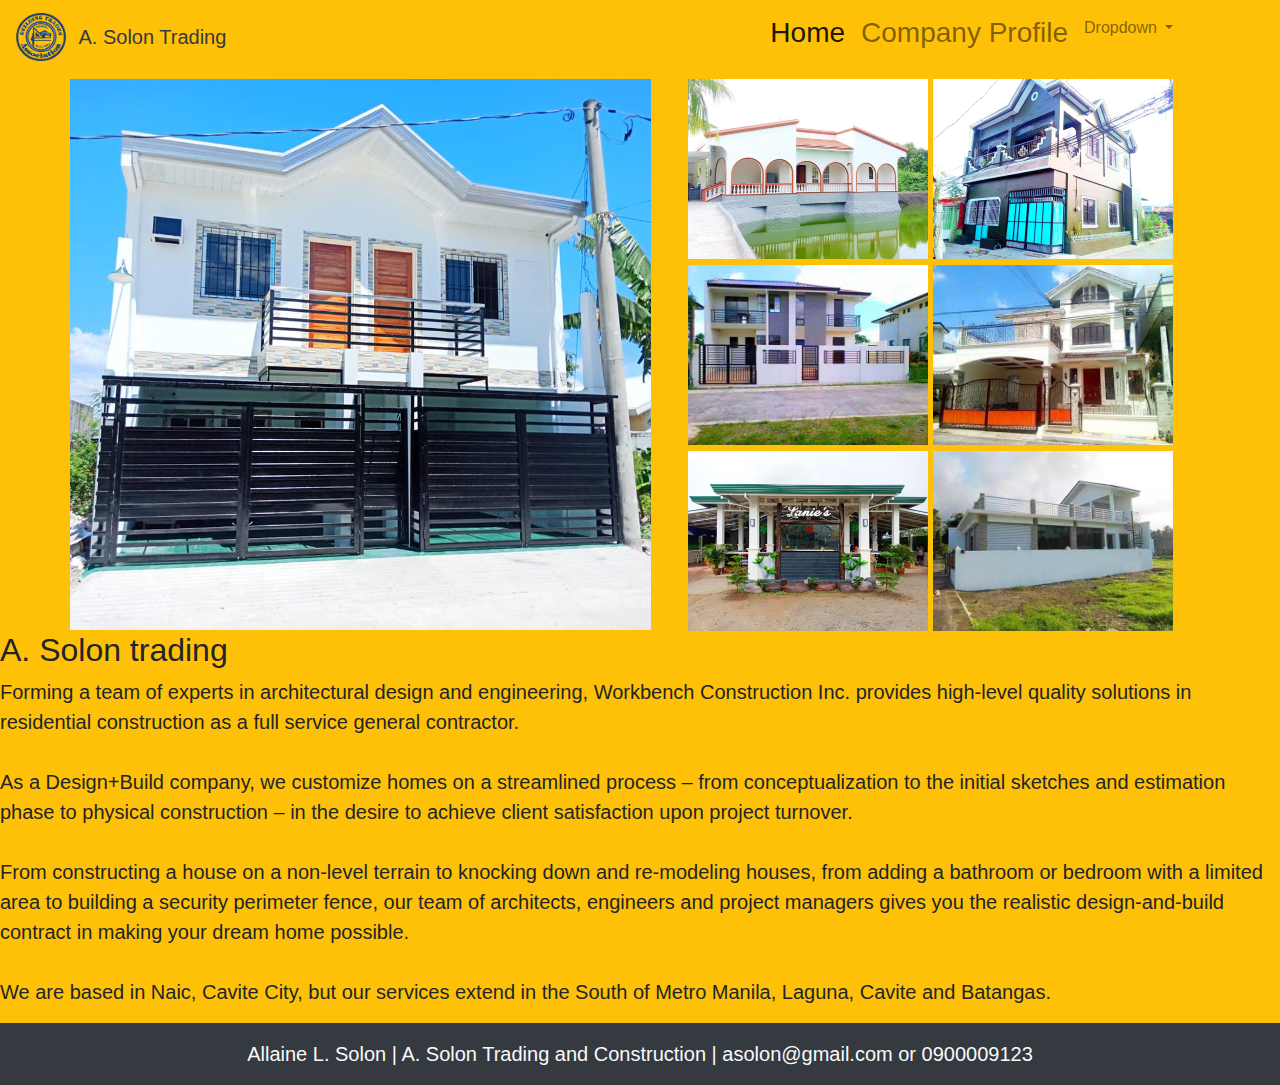
==== home.html @ 729c506a "dasd" ====
<!doctype html>
<html lang="en">
  <head>
    <!-- Required meta tags -->
    <meta charset="utf-8">
    <meta name="viewport" content="width=device-width, initial-scale=1, shrink-to-fit=no">
    <link rel="icon" href="./assets/images/sample_logo.png"  type="image/png"> 

     <link rel="stylesheet" href="./assets/index.css">
    <!-- Bootstrap CSS -->
    <link rel="stylesheet" href="https://stackpath.bootstrapcdn.com/bootstrap/4.3.1/css/bootstrap.min.css" integrity="sha384-ggOyR0iXCbMQv3Xipma34MD+dH/1fQ784/j6cY/iJTQUOhcWr7x9JvoRxT2MZw1T" crossorigin="anonymous">

    <!-- animate css -->
    <link rel="stylesheet" type="text/css" href="assets/animate.css">
    <title> A. Solon Trading</title>
  </head>
  <body class="bg-warning animated fadeIn">
    
  	<nav class="navbar navbar-expand-lg navbar-light ">
      <img  class="nav-icon img-home" src="./assets/images/sample_logo.png">
  <a class="navbar-brand text-dark" href="home.html">A. Solon Trading</a>
  <button class="navbar-toggler" type="button" data-toggle="collapse" data-target="#navbarSupportedContent" aria-controls="navbarSupportedContent" aria-expanded="false" aria-label="Toggle navigation">
    <span class="navbar-toggler-icon"></span>
  </button>

  <div class="collapse navbar-collapse offset-lg-5" id="navbarSupportedContent">
    <ul class="navbar-nav mr-auto">
      <li class="nav-item active">
        <a class="nav-link" href="home.html"><h3>Home</h3> <span class="sr-only">(current)</span></a>
      </li>
      <li class="nav-item">
        <a class="nav-link" href="company_profile.html"><h3>Company Profile</h3></a>
      </li>
      <li class="nav-item dropdown">
        <a class="nav-link dropdown-toggle" href="#" id="navbarDropdown" role="button" data-toggle="dropdown" aria-haspopup="true" aria-expanded="false">
          Dropdown
        </a>
        <div class="dropdown-menu" aria-labelledby="navbarDropdown">
          <a class="dropdown-item" href="#">Action</a>
          <a class="dropdown-item" href="#">Another action</a>
          <div class="dropdown-divider"></div>
          <a class="dropdown-item" href="#">Something else here</a>
        </div>
      </li>
      
    </ul>
   
  </div>
</nav>

<div class="container" id="" >
  <div class="row " id="row" >
      
   <div class="main text-center "  > 
      <img class="imghome" src="./assets/images/img2.jpg">
   </div> 

  <div class="main1"  >
    <div class="submain"  >
      <img  class="tile" src="./assets/images/img1.jpg">
      <img  class="tile" src="./assets/images/img3.jpg">
     
    </div>

    <div class="submain"  >
      <img  class="tile" src="./assets/images/img5.jpg">
      <img  class=" tile" src="./assets/images/img6.jpg">
     
    </div>

    <div class="submain"  >
      <img  class="tile" src="./assets/images/img11.jpg">
      <img  class="tile" src="./assets/images/img9.jpg">
      
    </div>
  </div>

  
    


    


  </div>

	<!-- <h2 class="text-light text-center">Quality and Comfort is Our Priority</h2> -->
  
</div>


<div>
	<h2 class="">A. Solon trading</h2>

	<p class="">
Forming a team of experts in architectural design and engineering, Workbench Construction Inc. provides high-level quality solutions in residential construction as a full service general contractor.
<br>
<br> 
As a Design+Build company, we customize homes on a streamlined process – from conceptualization to the initial sketches and estimation phase to physical construction – in the desire to achieve client satisfaction upon project turnover.
<br>
<br> 
From constructing a house on a non-level terrain to knocking down and re-modeling houses, from adding a bathroom or bedroom with a limited area to building a security perimeter fence, our team of architects, engineers and project managers gives you the realistic design-and-build contract in making your dream home possible.
<br>
<br> 
We are based in Naic, Cavite City, but our services extend in the South of Metro Manila, Laguna, Cavite and Batangas.</p>

</div>





    <footer class="bg-dark text-light">
  
      <p  class="text-center p-3 mb-0"> Allaine L. Solon | A. Solon Trading and Construction | asolon@gmail.com or 0900009123</p>
  
    </footer>





    <!-- Optional JavaScript -->
    <!-- jQuery first, then Popper.js, then Bootstrap JS -->
    <script src="https://code.jquery.com/jquery-3.3.1.slim.min.js" integrity="sha384-q8i/X+965DzO0rT7abK41JStQIAqVgRVzpbzo5smXKp4YfRvH+8abtTE1Pi6jizo" crossorigin="anonymous"></script>
    <script src="https://cdnjs.cloudflare.com/ajax/libs/popper.js/1.14.7/umd/popper.min.js" integrity="sha384-UO2eT0CpHqdSJQ6hJty5KVphtPhzWj9WO1clHTMGa3JDZwrnQq4sF86dIHNDz0W1" crossorigin="anonymous"></script>
    <script src="https://stackpath.bootstrapcdn.com/bootstrap/4.3.1/js/bootstrap.min.js" integrity="sha384-JjSmVgyd0p3pXB1rRibZUAYoIIy6OrQ6VrjIEaFf/nJGzIxFDsf4x0xIM+B07jRM" crossorigin="anonymous"></script>
  </body>
</html>
---- assets/index.css ----
@font-face{

	font-family: "timeless";
	src: url(../fonts/Timeless.ttf);
}

*{
	margin: 0;
	padding: 0;
	box-sizing: border-box;
	font-family: 'Montserrat', sans-serif;

}

html{
	scroll-behavior: smooth;
}




#jumbo-land{
	height: 100vh;
	/*background-image: url(../assets/images/nitro5bg.jpg);*/
	padding-top: 32%;
	/*background-color: white; */
	/*background-image: url(https://static.acer.com/up/Resource/Acer/Laptops/Nitro_5/Overview/20190401/NITRO_5_AN515-54_hero_large.jpg);*/
	background-image: url(../assets/images/img11.jpg);
	background-size: cover;
	border-radius: 0; /*removes jumbo tron's rounded corners*/
	/*border: 2px solid yellow;*/
}/*End landing*/

#border{
	border: 5px solid red;

}

#board{
	height: 100%;
}

.imghome {
	margin-top: 1%;
	width: 100%;
	/*height: 120%;*/
	display:inline-block;
}

.inblock{
	display: inline-block;
	
}

.main{
	
	height: 100%;
	width: 51%;
	display: inline-block;
	/*border: 5px solid blue;*/
	
}

.main1{
	
	/*height: 50%;*/
	width: 49%;
	display: inline-block;
	/*position: absolute;*/

}

.submain{
	text-align: center;
	/*height: 100%;*/
	width: 100%;
	/*border: 5px solid yellow;*/
}



.tile {

	margin-top: 1%;
	/*height: 1%;*/
	width: 43%;
	display:inline-block;
	
}

p{
	font-size: 20px;
}

.nav-icon {
	width: 50px;
	margin-right: 1%;
}


/*mobile styles*/
@media only screen and (max-width:400px){
	#row{
		margin: 0 auto;
		width: 100%;
		display: block;
	}

	.main{
	
	height: 100%;
	width: 100%;
	
	/*border: 5px solid blue;*/
	
	}

	.main1{
	
	/*height: 50%;*/
	width: 100%;
	display: inline-block;
	/*position: absolute;*/

	}



}

/*tablet styles*/
@media only screen and (min-width: 401px) and (max-width: 960px){
	#row{
		margin: 0 auto;
		width: 100%;
		display: block;
		border: 2px solid green;
	}

	.main{
	
	height: 100%;
	width: 100%;
	
	/*border: 5px solid blue;*/
	
	}

	.main1{
	
	width: 100%;
	display: inline-block;
	/*position: absolute;*/

	}

}

/*desktop view*/

@media only screen and (min-width: 961px){
	
	


}
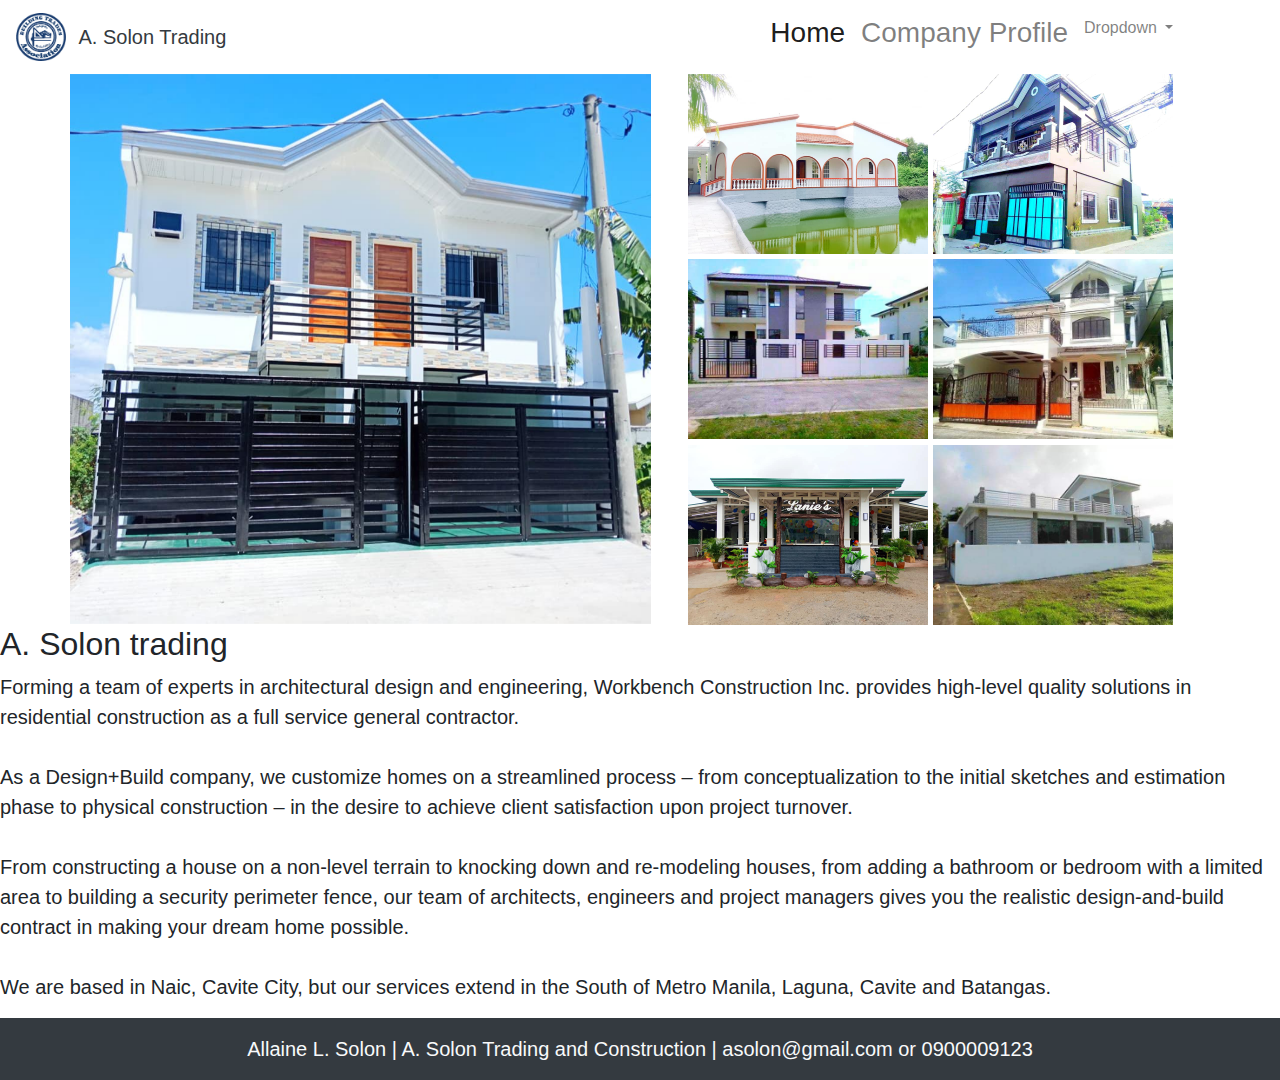
==== commit 85380723: "carousel with hoverable" ====
--- a/home.html
+++ b/home.html
@@ -14,7 +14,7 @@
     <link rel="stylesheet" type="text/css" href="assets/animate.css">
     <title> A. Solon Trading</title>
   </head>
-  <body class="bg-warning animated fadeIn">
+  <body class="bg-gradient-light animated fadeIn">
     
   	<nav class="navbar navbar-expand-lg navbar-light ">
       <img  class="nav-icon img-home" src="./assets/images/sample_logo.png">
@@ -51,26 +51,66 @@
 <div class="container" id="" >
   <div class="row " id="row" >
       
-   <div class="main text-center "  > 
-      <img class="imghome" src="./assets/images/img2.jpg">
+   <div class="main text-center " id="main" > 
+     <!--  <div data-toggle="modal" data-target="#modal-1"> 
+        <img  class="imghome" src="./assets/images/img2.jpg">
+        
+      </div> -->
+      <div id="carouselExampleInterval " class="carousel slide  carousel-fade" data-ride="carousel">
+  <div class="carousel-inner">
+    <div class="carousel-item active" data-interval="2500">
+      <img src="./assets/images/img2.jpg" class="d-block w-100" alt="...">
+      <div class="middle">
+        <div class="text">Naic, Cavite</div>
+      </div>
+    </div>
+    <div class="carousel-item" data-interval="2500">
+      <img src="./assets/images/img12.jpg" class="d-block w-100" alt="...">
+      <div class="middle">
+        <div class="text">Naic, Cavite</div>
+      </div>
+    </div>
+    <div class="carousel-item" data-interval="2500">
+      <img src="./assets/images/img14.jpg" class="d-block w-100" alt="...">
+      <div class="middle">
+        <div class="text">Naic, Cavite</div>
+      </div>
+    </div>
+    <div class="carousel-item" data-interval="2500">
+      <img src="./assets/images/img10.jpg" class="d-block w-100" alt="...">
+      <div class="middle">
+        <div class="text">Naic, Cavite</div>
+      </div>
+    </div>
+  </div>
+  
+</div>
+
+
    </div> 
 
   <div class="main1"  >
+    <div class=" submain"  >
+     
+        
+      <img data-toggle="modal" data-target="#modal-2" class="toptile" src="./assets/images/img1.jpg">
+
+     
+    
+     
+      <img data-toggle="modal" data-target="#modal-3" class="toptile" src="./assets/images/img3.jpg">
+     
+    </div>
+
     <div class="submain"  >
-      <img  class="tile" src="./assets/images/img1.jpg">
-      <img  class="tile" src="./assets/images/img3.jpg">
+      <img data-toggle="modal" data-target="#modal-4" class="tile" src="./assets/images/img5.jpg">
+      <img data-toggle="modal" data-target="#modal-5" class=" tile" src="./assets/images/img6.jpg">
      
     </div>
 
     <div class="submain"  >
-      <img  class="tile" src="./assets/images/img5.jpg">
-      <img  class=" tile" src="./assets/images/img6.jpg">
-     
-    </div>
-
-    <div class="submain"  >
-      <img  class="tile" src="./assets/images/img11.jpg">
-      <img  class="tile" src="./assets/images/img9.jpg">
+      <img data-toggle="modal" data-target="#modal-6" class="tile" src="./assets/images/img11.jpg">
+      <img data-toggle="modal" data-target="#modal-7" class="tile" src="./assets/images/img9.jpg">
       
     </div>
   </div>
@@ -106,8 +146,145 @@
 
 </div>
 
-
-
+<div id="modal-1" class="modal fade ">
+    <div class="modal-dialog modal-lg" role="document">
+      <div class="modal-content">
+        <div class="modal-header">
+          <h5></h5>
+          <button class="close" data-dismiss="modal">
+            <span>&times; </span>
+          </button>
+        </div>
+        <div class="modal-body">
+          <img src="./assets/images/img2.jpg" class=" card-img-top img-fluid">
+
+        </div>
+        <div class="modal-footer">
+          <button class="btn btn-danger" data-dismiss="modal">close</button>
+        </div>
+      </div>
+    </div>
+  </div> <!-- end of modal 1 -->
+
+  <div id="modal-2" class="modal fade ">
+    <div class="modal-dialog modal-lg" role="document">
+      <div class="modal-content">
+        <div class="modal-header">
+          <h5></h5>
+          <button class="close" data-dismiss="modal">
+            <span>&times; </span>
+          </button>
+        </div>
+        <div class="modal-body">
+          <img src="./assets/images/img1.jpg" class=" card-img-top img-fluid">
+
+        </div>
+        <div class="modal-footer">
+          <button class="btn btn-danger" data-dismiss="modal">close</button>
+        </div>
+      </div>
+    </div>
+  </div> <!-- end of modal 2 -->
+
+  <div id="modal-3" class="modal fade ">
+    <div class="modal-dialog modal-lg" role="document">
+      <div class="modal-content">
+        <div class="modal-header">
+          <h5></h5>
+          <button class="close" data-dismiss="modal">
+            <span>&times; </span>
+          </button>
+        </div>
+        <div class="modal-body">
+          <img src="./assets/images/img3.jpg" class=" card-img-top img-fluid">
+
+        </div>
+        <div class="modal-footer">
+          <button class="btn btn-danger" data-dismiss="modal">close</button>
+        </div>
+      </div>
+    </div>
+  </div> <!-- end of modal 3 -->
+
+  <div id="modal-4" class="modal fade ">
+    <div class="modal-dialog modal-lg" role="document">
+      <div class="modal-content">
+        <div class="modal-header">
+          <h5></h5>
+          <button class="close" data-dismiss="modal">
+            <span>&times; </span>
+          </button>
+        </div>
+        <div class="modal-body">
+          <img src="./assets/images/img5.jpg" class=" card-img-top img-fluid">
+
+        </div>
+        <div class="modal-footer">
+          <button class="btn btn-danger" data-dismiss="modal">close</button>
+        </div>
+      </div>
+    </div>
+  </div> <!-- end of modal 4 -->
+
+  <div id="modal-5" class="modal fade ">
+    <div class="modal-dialog modal-lg" role="document">
+      <div class="modal-content">
+        <div class="modal-header">
+          <h5></h5>
+          <button class="close" data-dismiss="modal">
+            <span>&times; </span>
+          </button>
+        </div>
+        <div class="modal-body">
+          <img src="./assets/images/img6.jpg" class=" card-img-top img-fluid">
+
+        </div>
+        <div class="modal-footer">
+          <button class="btn btn-danger" data-dismiss="modal">close</button>
+        </div>
+      </div>
+    </div>
+  </div> <!-- end of modal 5 -->
+
+  <div id="modal-6" class="modal fade ">
+    <div class="modal-dialog modal-lg" role="document">
+      <div class="modal-content">
+        <div class="modal-header">
+          <h5></h5>
+          <button class="close" data-dismiss="modal">
+            <span>&times; </span>
+          </button>
+        </div>
+        <div class="modal-body">
+          <img src="./assets/images/img11.jpg" class=" card-img-top img-fluid">
+
+        </div>
+        <div class="modal-footer">
+          <button class="btn btn-danger" data-dismiss="modal">close</button>
+        </div>
+      </div>
+    </div>
+  </div> <!-- end of modal 6 -->
+
+  <div id="modal-7" class="modal fade ">
+    <div class="modal-dialog modal-lg" role="document">
+      <div class="modal-content">
+        <div class="modal-header">
+          <h5></h5>
+          <button class="close" data-dismiss="modal">
+            <span>&times; </span>
+          </button>
+        </div>
+        <div class="modal-body">
+          <img src="./assets/images/img9.jpg" class=" card-img-top img-fluid">
+
+        </div>
+        <div class="modal-footer">
+          <button class="btn btn-danger" data-dismiss="modal">close</button>
+        </div>
+      </div>
+    </div>
+  </div> <!-- end of modal 3 -->
 
 
     <footer class="bg-dark text-light">
--- a/assets/index.css
+++ b/assets/index.css
@@ -61,6 +61,34 @@
 	
 }
 
+#main:hover .imghome{
+
+	  opacity: 0.6;
+	  background-color: white;
+	  transition: .5s ease;
+	
+}
+
+.submain img:hover{
+	opacity: 0.6;
+	transition: .5s ease;
+}
+
+.middle {
+  transition: .5s ease;
+  opacity: 0;
+   position: absolute;
+   bottom: 1%;
+   left: 5%;
+
+  text-align: center;
+}
+
+#main:hover .middle {
+   
+  opacity: 1;
+}
+
 .main1{
 	
 	/*height: 50%;*/
@@ -72,6 +100,7 @@
 
 .submain{
 	text-align: center;
+	display: inline-block;
 	/*height: 100%;*/
 	width: 100%;
 	/*border: 5px solid yellow;*/
@@ -82,6 +111,15 @@
 .tile {
 
 	margin-top: 1%;
+	/*height: 1%;*/
+	width: 43%;
+	display:inline-block;
+	
+}
+
+.toptile {
+
+	/*margin-top: 1%;*/
 	/*height: 1%;*/
 	width: 43%;
 	display:inline-block;
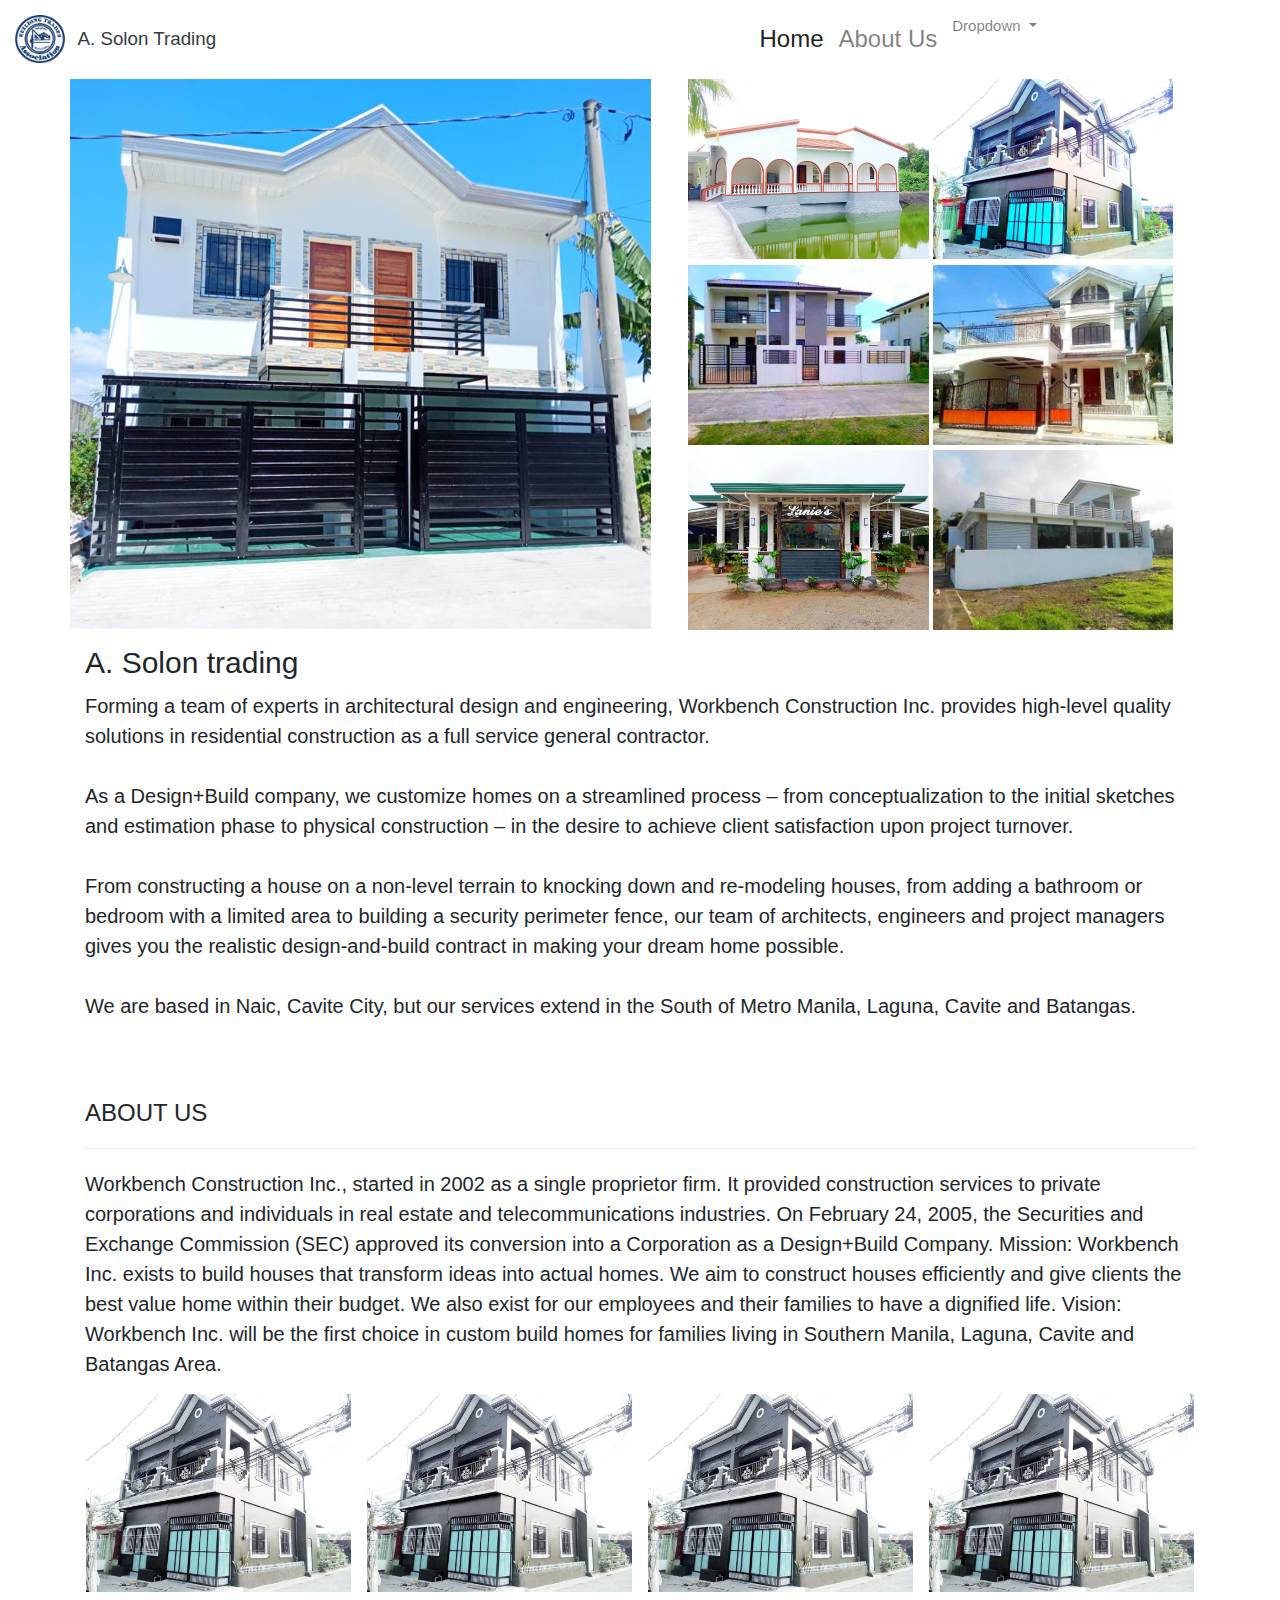
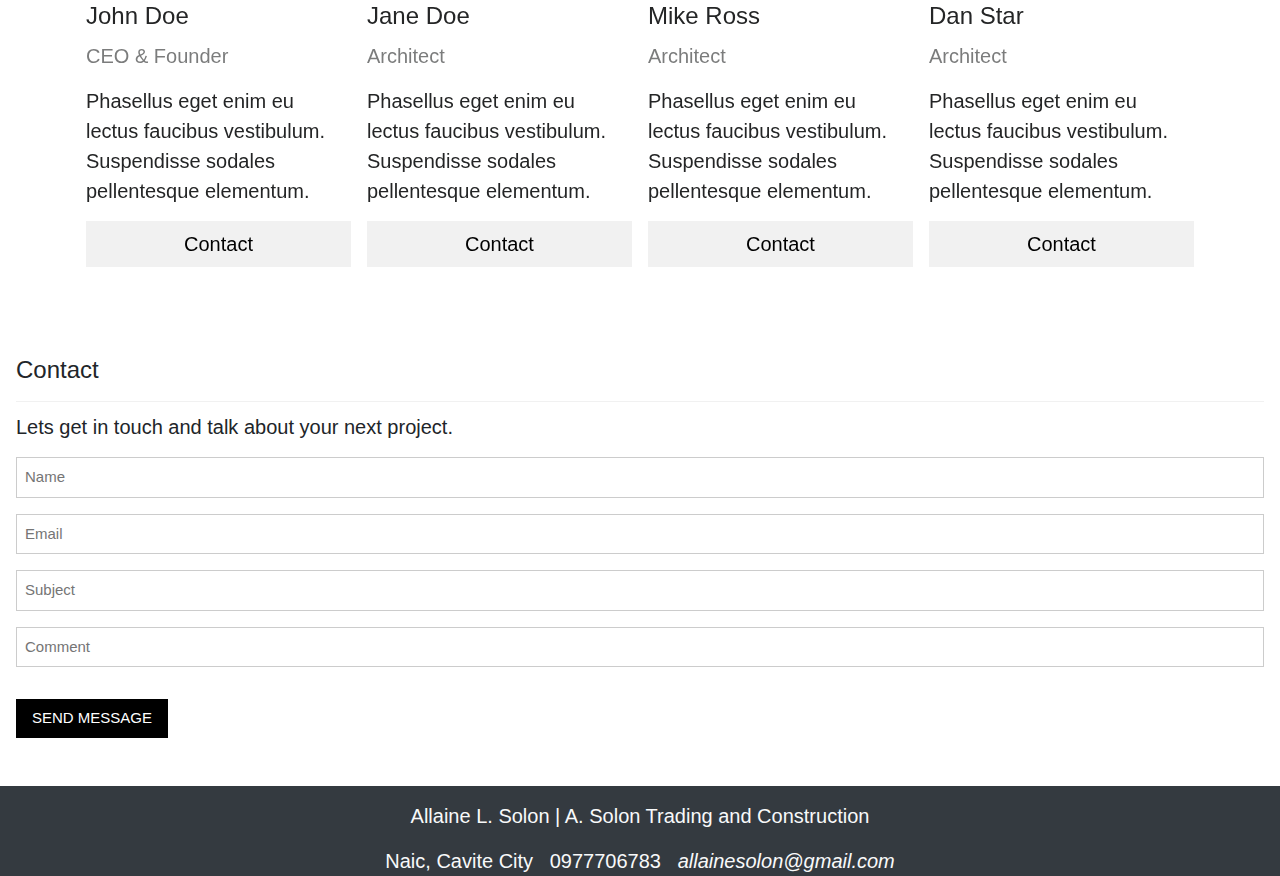
==== commit 5aa9bfb1: "good" ====
--- a/home.html
+++ b/home.html
@@ -12,8 +12,16 @@
 
     <!-- animate css -->
     <link rel="stylesheet" type="text/css" href="assets/animate.css">
+    
+    <!-- font awesome icons -->
+     <link rel="stylesheet" href="https://use.fontawesome.com/releases/v5.5.0/css/all.css" integrity="sha384-B4dIYHKNBt8Bc12p+WXckhzcICo0wtJAoU8YZTY5qE0Id1GSseTk6S+L3BlXeVIU" crossorigin="anonymous">
+
+     <link rel="stylesheet" href="https://www.w3schools.com/w3css/4/w3.css">
     <title> A. Solon Trading</title>
+      
   </head>
+ 
+
   <body class="bg-gradient-light animated fadeIn">
     
   	<nav class="navbar navbar-expand-lg navbar-light ">
@@ -29,7 +37,7 @@
         <a class="nav-link" href="home.html"><h3>Home</h3> <span class="sr-only">(current)</span></a>
       </li>
       <li class="nav-item">
-        <a class="nav-link" href="company_profile.html"><h3>Company Profile</h3></a>
+        <a class="nav-link" href="aboutus.html"><h3>About Us</h3></a>
       </li>
       <li class="nav-item dropdown">
         <a class="nav-link dropdown-toggle" href="#" id="navbarDropdown" role="button" data-toggle="dropdown" aria-haspopup="true" aria-expanded="false">
@@ -59,27 +67,27 @@
       <div id="carouselExampleInterval " class="carousel slide  carousel-fade" data-ride="carousel">
   <div class="carousel-inner">
     <div class="carousel-item active" data-interval="2500">
-      <img src="./assets/images/img2.jpg" class="d-block w-100" alt="...">
+      <img  src="./assets/images/img2.jpg" class="d-block w-100" alt="...">
       <div class="middle">
-        <div class="text">Naic, Cavite</div>
+        <div class="text">Naic, Cavite City</div>
       </div>
     </div>
     <div class="carousel-item" data-interval="2500">
       <img src="./assets/images/img12.jpg" class="d-block w-100" alt="...">
       <div class="middle">
-        <div class="text">Naic, Cavite</div>
+        <div class="text">Naic, Cavite City</div>
       </div>
     </div>
     <div class="carousel-item" data-interval="2500">
       <img src="./assets/images/img14.jpg" class="d-block w-100" alt="...">
       <div class="middle">
-        <div class="text">Naic, Cavite</div>
+        <div class="text">Naic, Cavite City</div>
       </div>
     </div>
     <div class="carousel-item" data-interval="2500">
       <img src="./assets/images/img10.jpg" class="d-block w-100" alt="...">
       <div class="middle">
-        <div class="text">Naic, Cavite</div>
+        <div class="text">Naic, Cavite City</div>
       </div>
     </div>
   </div>
@@ -125,172 +133,265 @@
   </div>
 
 	<!-- <h2 class="text-light text-center">Quality and Comfort is Our Priority</h2> -->
+    <div class="mt-3 mb-4">
+    	<h2 class="">A. Solon trading</h2>
+
+    	<p class="">
+    Forming a team of experts in architectural design and engineering, Workbench Construction Inc. provides high-level quality solutions in residential construction as a full service general contractor.
+    <br>
+    <br> 
+    As a Design+Build company, we customize homes on a streamlined process – from conceptualization to the initial sketches and estimation phase to physical construction – in the desire to achieve client satisfaction upon project turnover.
+    <br>
+    <br> 
+    From constructing a house on a non-level terrain to knocking down and re-modeling houses, from adding a bathroom or bedroom with a limited area to building a security perimeter fence, our team of architects, engineers and project managers gives you the realistic design-and-build contract in making your dream home possible.
+    <br>
+    <br> 
+    We are based in Naic, Cavite City, but our services extend in the South of Metro Manila, Laguna, Cavite and Batangas.</p>
+
+    </div>
+
+
+</div>
+
+   
+
+
+<div id="modal-1" class="modal fade ">
+    <div class="modal-dialog modal-lg" role="document">
+      <div class="modal-content">
+        <div class="modal-header">
+          <h5></h5>
+          <button class="close" data-dismiss="modal">
+            <span>&times; </span>
+          </button>
+        </div>
+        <div class="modal-body">
+          <img src="./assets/images/img2.jpg" class=" card-img-top img-fluid">
+
+        </div>
+        <div class="modal-footer">
+          <button class="btn btn-danger" data-dismiss="modal">close</button>
+        </div>
+      </div>
+    </div>
+  </div> <!-- end of modal 1 -->
+
+  <div id="modal-2" class="modal fade ">
+    <div class="modal-dialog modal-lg" role="document">
+      <div class="modal-content">
+        <div class="modal-header">
+          <h5></h5>
+          <button class="close" data-dismiss="modal">
+            <span>&times; </span>
+          </button>
+        </div>
+        <div class="modal-body">
+          <img src="./assets/images/img1.jpg" class=" card-img-top img-fluid">
+
+        </div>
+        <div class="modal-footer">
+          <button class="btn btn-danger" data-dismiss="modal">close</button>
+        </div>
+      </div>
+    </div>
+  </div> <!-- end of modal 2 -->
+
+  <div id="modal-3" class="modal fade ">
+    <div class="modal-dialog modal-lg" role="document">
+      <div class="modal-content">
+        <div class="modal-header">
+          <h5></h5>
+          <button class="close" data-dismiss="modal">
+            <span>&times; </span>
+          </button>
+        </div>
+        <div class="modal-body">
+          <img src="./assets/images/img3.jpg" class=" card-img-top img-fluid">
+
+        </div>
+        <div class="modal-footer">
+          <button class="btn btn-danger" data-dismiss="modal">close</button>
+        </div>
+      </div>
+    </div>
+  </div> <!-- end of modal 3 -->
+
+  <div id="modal-4" class="modal fade ">
+    <div class="modal-dialog modal-lg" role="document">
+      <div class="modal-content">
+        <div class="modal-header">
+          <h5></h5>
+          <button class="close" data-dismiss="modal">
+            <span>&times; </span>
+          </button>
+        </div>
+        <div class="modal-body">
+          <img src="./assets/images/img5.jpg" class=" card-img-top img-fluid">
+
+        </div>
+        <div class="modal-footer">
+          <button class="btn btn-danger" data-dismiss="modal">close</button>
+        </div>
+      </div>
+    </div>
+  </div> <!-- end of modal 4 -->
+
+  <div id="modal-5" class="modal fade ">
+    <div class="modal-dialog modal-lg" role="document">
+      <div class="modal-content">
+        <div class="modal-header">
+          <h5></h5>
+          <button class="close" data-dismiss="modal">
+            <span>&times; </span>
+          </button>
+        </div>
+        <div class="modal-body">
+          <img src="./assets/images/img6.jpg" class=" card-img-top img-fluid">
+
+        </div>
+        <div class="modal-footer">
+          <button class="btn btn-danger" data-dismiss="modal">close</button>
+        </div>
+      </div>
+    </div>
+  </div> <!-- end of modal 5 -->
+
+  <div id="modal-6" class="modal fade ">
+    <div class="modal-dialog modal-lg" role="document">
+      <div class="modal-content">
+        <div class="modal-header">
+          <h5></h5>
+          <button class="close" data-dismiss="modal">
+            <span>&times; </span>
+          </button>
+        </div>
+        <div class="modal-body">
+          <img src="./assets/images/img11.jpg" class=" card-img-top img-fluid">
+
+        </div>
+        <div class="modal-footer">
+          <button class="btn btn-danger" data-dismiss="modal">close</button>
+        </div>
+      </div>
+    </div>
+  </div> <!-- end of modal 6 -->
+
+  <div id="modal-7" class="modal fade ">
+    <div class="modal-dialog modal-lg" role="document">
+      <div class="modal-content">
+        <div class="modal-header">
+          <h5></h5>
+          <button class="close" data-dismiss="modal">
+            <span>&times; </span>
+          </button>
+        </div>
+        <div class="modal-body">
+          <img src="./assets/images/img9.jpg" class=" card-img-top img-fluid">
+
+        </div>
+        <div class="modal-footer">
+          <button class="btn btn-danger" data-dismiss="modal">close</button>
+        </div>
+      </div>
+    </div>
+  </div> <!-- end of modal 3 -->
+
+  <div class="container" >
+    <br>
+    <br>
+            <h3> ABOUT US </h3>
+             <hr>
+    <div class="row " >
+      <!-- <div class="col " id="aboutpicdiv" >
+          <img id="aboutpic" src="./assets/images/img3.jpg">       
+
+      </div> -->
+
+      <div class="col ">
+                
+            <p>
   
-</div>
-
-
-<div>
-	<h2 class="">A. Solon trading</h2>
-
-	<p class="">
-Forming a team of experts in architectural design and engineering, Workbench Construction Inc. provides high-level quality solutions in residential construction as a full service general contractor.
-<br>
-<br> 
-As a Design+Build company, we customize homes on a streamlined process – from conceptualization to the initial sketches and estimation phase to physical construction – in the desire to achieve client satisfaction upon project turnover.
-<br>
-<br> 
-From constructing a house on a non-level terrain to knocking down and re-modeling houses, from adding a bathroom or bedroom with a limited area to building a security perimeter fence, our team of architects, engineers and project managers gives you the realistic design-and-build contract in making your dream home possible.
-<br>
-<br> 
-We are based in Naic, Cavite City, but our services extend in the South of Metro Manila, Laguna, Cavite and Batangas.</p>
-
-</div>
-
-<div id="modal-1" class="modal fade ">
-    <div class="modal-dialog modal-lg" role="document">
-      <div class="modal-content">
-        <div class="modal-header">
-          <h5></h5>
-          <button class="close" data-dismiss="modal">
-            <span>&times; </span>
-          </button>
-        </div>
-        <div class="modal-body">
-          <img src="./assets/images/img2.jpg" class=" card-img-top img-fluid">
-
-        </div>
-        <div class="modal-footer">
-          <button class="btn btn-danger" data-dismiss="modal">close</button>
-        </div>
-      </div>
-    </div>
-  </div> <!-- end of modal 1 -->
-
-  <div id="modal-2" class="modal fade ">
-    <div class="modal-dialog modal-lg" role="document">
-      <div class="modal-content">
-        <div class="modal-header">
-          <h5></h5>
-          <button class="close" data-dismiss="modal">
-            <span>&times; </span>
-          </button>
-        </div>
-        <div class="modal-body">
-          <img src="./assets/images/img1.jpg" class=" card-img-top img-fluid">
-
-        </div>
-        <div class="modal-footer">
-          <button class="btn btn-danger" data-dismiss="modal">close</button>
-        </div>
-      </div>
-    </div>
-  </div> <!-- end of modal 2 -->
-
-  <div id="modal-3" class="modal fade ">
-    <div class="modal-dialog modal-lg" role="document">
-      <div class="modal-content">
-        <div class="modal-header">
-          <h5></h5>
-          <button class="close" data-dismiss="modal">
-            <span>&times; </span>
-          </button>
-        </div>
-        <div class="modal-body">
-          <img src="./assets/images/img3.jpg" class=" card-img-top img-fluid">
-
-        </div>
-        <div class="modal-footer">
-          <button class="btn btn-danger" data-dismiss="modal">close</button>
-        </div>
-      </div>
-    </div>
-  </div> <!-- end of modal 3 -->
-
-  <div id="modal-4" class="modal fade ">
-    <div class="modal-dialog modal-lg" role="document">
-      <div class="modal-content">
-        <div class="modal-header">
-          <h5></h5>
-          <button class="close" data-dismiss="modal">
-            <span>&times; </span>
-          </button>
-        </div>
-        <div class="modal-body">
-          <img src="./assets/images/img5.jpg" class=" card-img-top img-fluid">
-
-        </div>
-        <div class="modal-footer">
-          <button class="btn btn-danger" data-dismiss="modal">close</button>
-        </div>
-      </div>
-    </div>
-  </div> <!-- end of modal 4 -->
-
-  <div id="modal-5" class="modal fade ">
-    <div class="modal-dialog modal-lg" role="document">
-      <div class="modal-content">
-        <div class="modal-header">
-          <h5></h5>
-          <button class="close" data-dismiss="modal">
-            <span>&times; </span>
-          </button>
-        </div>
-        <div class="modal-body">
-          <img src="./assets/images/img6.jpg" class=" card-img-top img-fluid">
-
-        </div>
-        <div class="modal-footer">
-          <button class="btn btn-danger" data-dismiss="modal">close</button>
-        </div>
-      </div>
-    </div>
-  </div> <!-- end of modal 5 -->
-
-  <div id="modal-6" class="modal fade ">
-    <div class="modal-dialog modal-lg" role="document">
-      <div class="modal-content">
-        <div class="modal-header">
-          <h5></h5>
-          <button class="close" data-dismiss="modal">
-            <span>&times; </span>
-          </button>
-        </div>
-        <div class="modal-body">
-          <img src="./assets/images/img11.jpg" class=" card-img-top img-fluid">
-
-        </div>
-        <div class="modal-footer">
-          <button class="btn btn-danger" data-dismiss="modal">close</button>
-        </div>
-      </div>
-    </div>
-  </div> <!-- end of modal 6 -->
-
-  <div id="modal-7" class="modal fade ">
-    <div class="modal-dialog modal-lg" role="document">
-      <div class="modal-content">
-        <div class="modal-header">
-          <h5></h5>
-          <button class="close" data-dismiss="modal">
-            <span>&times; </span>
-          </button>
-        </div>
-        <div class="modal-body">
-          <img src="./assets/images/img9.jpg" class=" card-img-top img-fluid">
-
-        </div>
-        <div class="modal-footer">
-          <button class="btn btn-danger" data-dismiss="modal">close</button>
-        </div>
-      </div>
-    </div>
-  </div> <!-- end of modal 3 -->
+            Workbench Construction Inc., started in 2002 as a single proprietor firm. It provided construction services to private corporations and individuals in real estate and telecommunications industries. On February 24, 2005, the Securities and Exchange Commission (SEC) approved its conversion into a Corporation as a Design+Build Company.
+            Mission:
+
+            Workbench Inc. exists to build houses that transform ideas into actual homes. We aim to construct houses efficiently and give clients the best value home within their budget.  We also exist for our employees and their families to have a dignified life.
+            Vision:
+            Workbench Inc. will be the first choice in custom build homes for families living in Southern Manila, Laguna, Cavite and Batangas Area.
+            </p>
+
+      </div>
+
+      <div class="w3-row-padding w3-grayscale">
+    <div class="w3-col l3 m6 w3-margin-bottom">
+      <img src="./assets/images/img3.jpg" alt="John" style="width:100%">
+      <h3>John Doe</h3>
+      <p class="w3-opacity">CEO & Founder</p>
+      <p>Phasellus eget enim eu lectus faucibus vestibulum. Suspendisse sodales pellentesque elementum.</p>
+      <p><button class="w3-button w3-light-grey w3-block">Contact</button></p>
+    </div>
+    <div class="w3-col l3 m6 w3-margin-bottom">
+      <img src="./assets/images/img3.jpg" alt="Jane" style="width:100%">
+      <h3>Jane Doe</h3>
+      <p class="w3-opacity">Architect</p>
+      <p>Phasellus eget enim eu lectus faucibus vestibulum. Suspendisse sodales pellentesque elementum.</p>
+      <p><button class="w3-button w3-light-grey w3-block">Contact</button></p>
+    </div>
+    <div class="w3-col l3 m6 w3-margin-bottom">
+      <img src="./assets/images/img3.jpg" alt="Mike" style="width:100%">
+      <h3>Mike Ross</h3>
+      <p class="w3-opacity">Architect</p>
+      <p>Phasellus eget enim eu lectus faucibus vestibulum. Suspendisse sodales pellentesque elementum.</p>
+      <p><button class="w3-button w3-light-grey w3-block">Contact</button></p>
+    </div>
+    <div class="w3-col l3 m6 w3-margin-bottom">
+      <img src="./assets/images/img3.jpg" alt="Dan" style="width:100%">
+      <h3>Dan Star</h3>
+      <p class="w3-opacity">Architect</p>
+      <p>Phasellus eget enim eu lectus faucibus vestibulum. Suspendisse sodales pellentesque elementum.</p>
+      <p><button class="w3-button w3-light-grey w3-block">Contact</button></p>
+    </div>
+  </div>
+
+
+
+    </div>
+
+
+  </div>
+
+   <!-- Contact Section -->
+  <div class="w3-container w3-padding-32" id="contact">
+    <h3 class="w3-border-bottom w3-border-light-grey w3-padding-16">Contact</h3>
+    <p>Lets get in touch and talk about your next project.</p>
+    <form action="/action_page.php" target="_blank">
+      <input class="w3-input w3-border" type="text" placeholder="Name" required name="Name">
+      <input class="w3-input w3-section w3-border" type="text" placeholder="Email" required name="Email">
+      <input class="w3-input w3-section w3-border" type="text" placeholder="Subject" required name="Subject">
+      <input class="w3-input w3-section w3-border" type="text" placeholder="Comment" required name="Comment">
+      <button class="w3-button w3-black w3-section" type="submit">
+        <i class="fa fa-paper-plane"></i> SEND MESSAGE
+      </button>
+    </form>
+  </div>
+
 
 
     <footer class="bg-dark text-light">
   
-      <p  class="text-center p-3 mb-0"> Allaine L. Solon | A. Solon Trading and Construction | asolon@gmail.com or 0900009123</p>
-  
+      <p  class="text-center p-3 mb-0">
+      Allaine L. Solon | A. Solon Trading and Construction  </p>
+
+      <p  class="text-center p-0 mb-0">
+      <i class="fas fa-map-marked-alt"></i>
+       Naic, Cavite City  &nbsp
+
+       <i class="fas fa-mobile-alt"></i>
+        0977706783 &nbsp
+
+        <i class="far fa-envelope"> allainesolon@gmail.com</i>
+
+      </p>
+
     </footer>
 
 
--- a/assets/index.css
+++ b/assets/index.css
@@ -126,6 +126,17 @@
 	
 }
 
+#aboutpicdiv{
+	width: 50%;
+}
+
+#aboutpic{
+	margin-top: 2%;
+	width: 100%;
+}
+
+
+
 p{
 	font-size: 20px;
 }
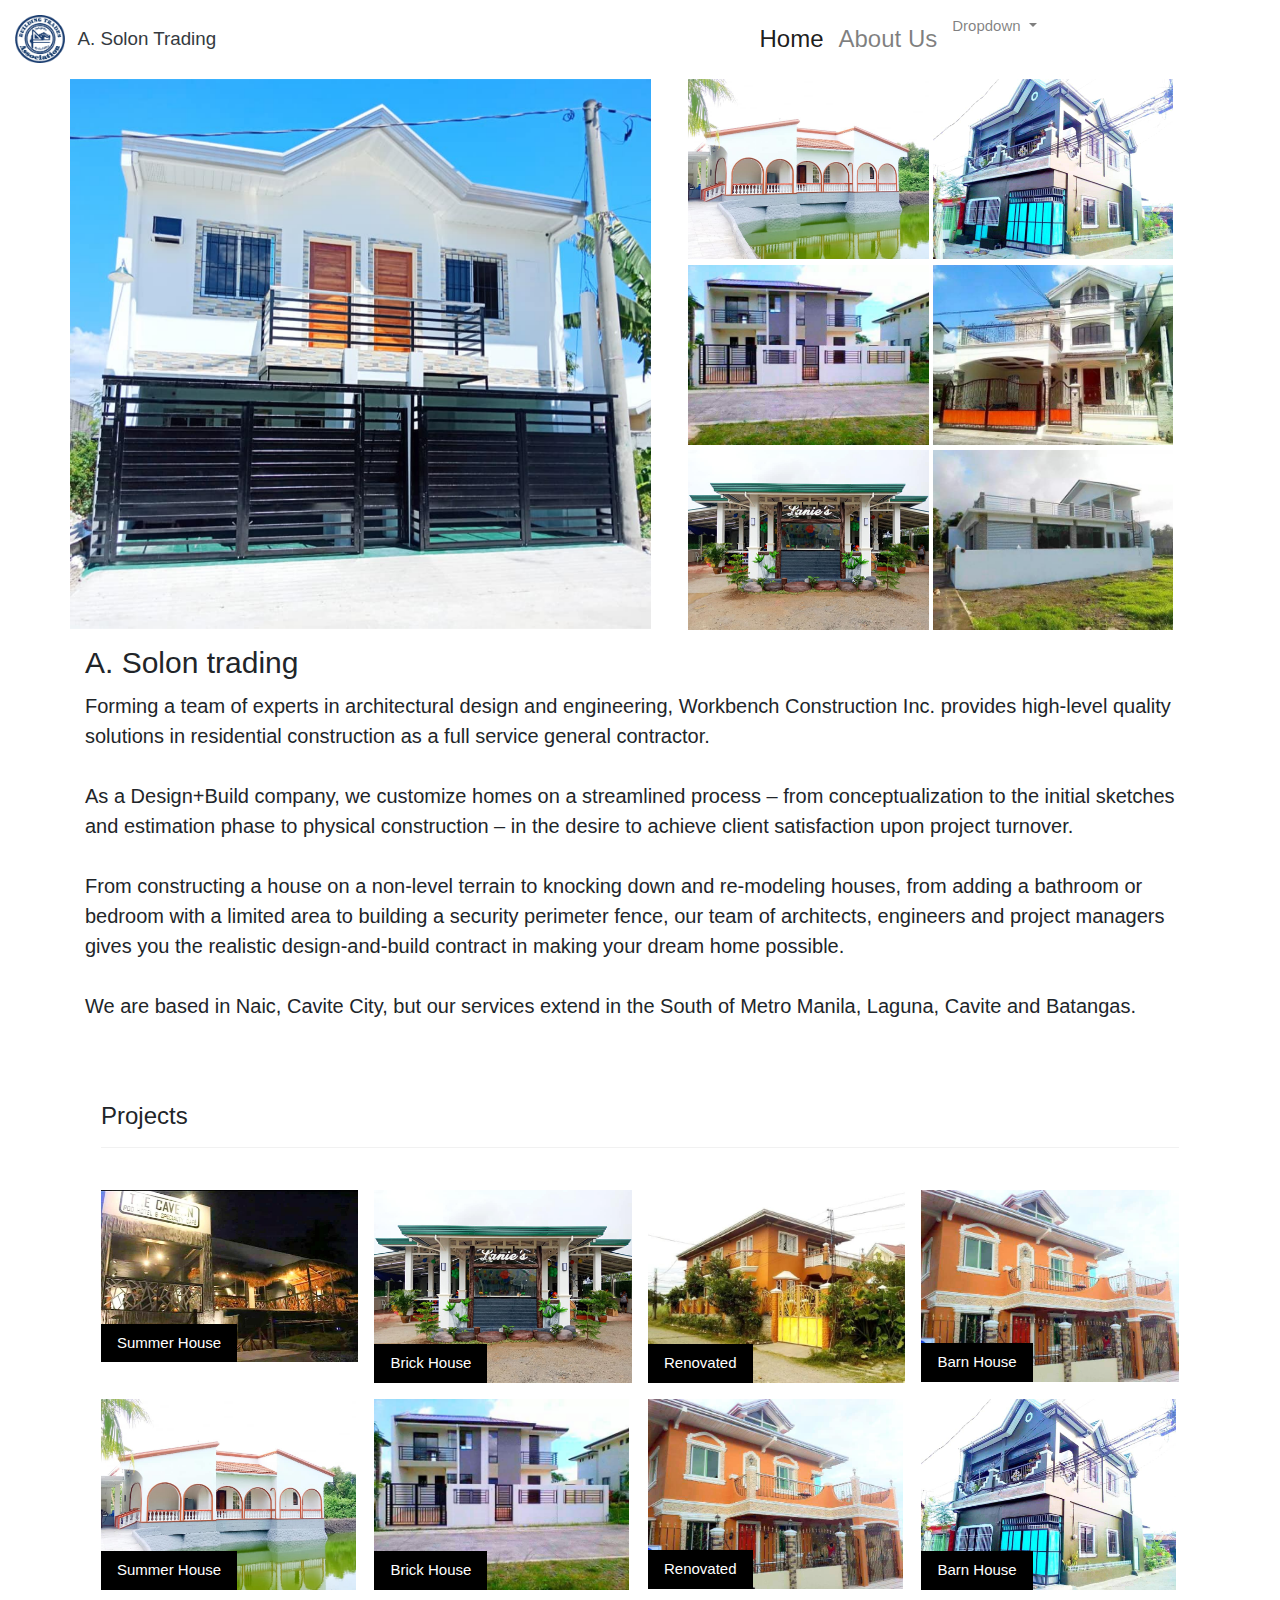
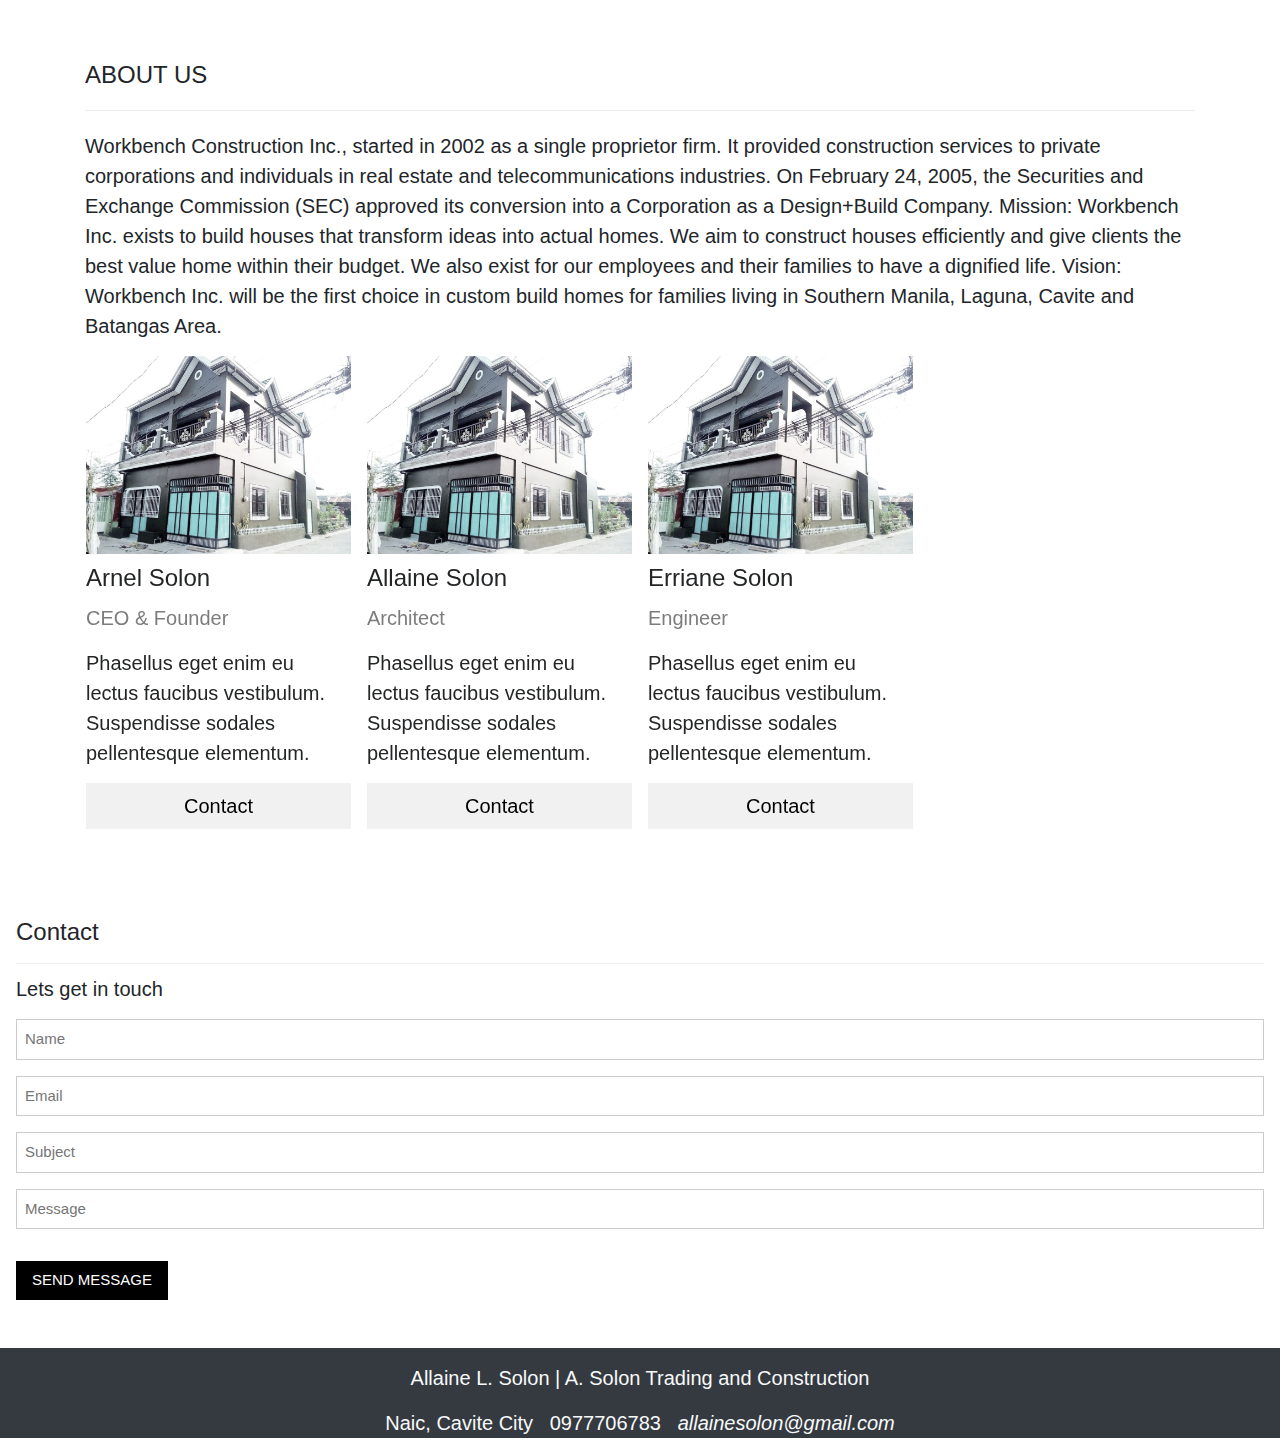
==== commit 67aed9cc: "carousel with hoverable2" ====
--- a/home.html
+++ b/home.html
@@ -297,6 +297,67 @@
   </div> <!-- end of modal 3 -->
 
   <div class="container" >
+    <!-- Project Section -->
+  <div class="w3-container w3-padding-32" id="projects">
+    <h3 class="w3-border-bottom w3-border-light-grey w3-padding-16">Projects</h3>
+  </div>
+
+  <div class="w3-row-padding">
+    <div class="w3-col l3 m6 w3-margin-bottom">
+      <div class="w3-display-container">
+        <div class="w3-display-bottomleft w3-black w3-padding">Summer House</div>
+        <img src="./assets/images/img12.jpg" alt="House" style="width:100%">
+      </div>
+    </div>
+    <div class="w3-col l3 m6 w3-margin-bottom">
+      <div class="w3-display-container">
+        <div class="w3-display-bottomleft w3-black w3-padding">Brick House</div>
+        <img src="./assets/images/img11.jpg" alt="House" style="width:100%">
+      </div>
+    </div>
+    <div class="w3-col l3 m6 w3-margin-bottom">
+      <div class="w3-display-container">
+        <div class="w3-display-bottomleft w3-black w3-padding">Renovated</div>
+        <img src="./assets/images/img13.jpg" alt="House" style="width:100%">
+      </div>
+    </div>
+    <div class="w3-col l3 m6 w3-margin-bottom">
+      <div class="w3-display-container">
+        <div class="w3-display-bottomleft w3-black w3-padding">Barn House</div>
+        <img src="./assets/images/img14.jpg" alt="House" style="width:100%">
+      </div>
+    </div>
+  </div>
+
+  <div class="w3-row-padding">
+    <div class="w3-col l3 m6 w3-margin-bottom">
+      <div class="w3-display-container">
+        <div class="w3-display-bottomleft w3-black w3-padding">Summer House</div>
+        <img src="./assets/images/img1.jpg" alt="House" style="width:99%">
+      </div>
+    </div>
+    <div class="w3-col l3 m6 w3-margin-bottom">
+      <div class="w3-display-container">
+        <div class="w3-display-bottomleft w3-black w3-padding">Brick House</div>
+        <img src="./assets/images/img5.jpg" alt="House" style="width:99%">
+      </div>
+    </div>
+    <div class="w3-col l3 m6 w3-margin-bottom">
+      <div class="w3-display-container">
+        <div class="w3-display-bottomleft w3-black w3-padding">Renovated</div>
+        <img src="./assets/images/img14.jpg" alt="House" style="width:99%">
+      </div>
+    </div>
+    <div class="w3-col l3 m6 w3-margin-bottom">
+      <div class="w3-display-container">
+        <div class="w3-display-bottomleft w3-black w3-padding">Barn House</div>
+        <img src="./assets/images/img3.jpg" alt="House" style="width:99%">
+      </div>
+    </div>
+  </div>
+
+
+
     <br>
     <br>
             <h3> ABOUT US </h3>
@@ -321,35 +382,29 @@
 
       </div>
 
-      <div class="w3-row-padding w3-grayscale">
-    <div class="w3-col l3 m6 w3-margin-bottom">
+      <div class=" w3-row-padding w3-grayscale">
+    <div class="  w3-col l3 m6 w3-margin-bottom">
       <img src="./assets/images/img3.jpg" alt="John" style="width:100%">
-      <h3>John Doe</h3>
+      <h3>Arnel Solon</h3>
       <p class="w3-opacity">CEO & Founder</p>
       <p>Phasellus eget enim eu lectus faucibus vestibulum. Suspendisse sodales pellentesque elementum.</p>
       <p><button class="w3-button w3-light-grey w3-block">Contact</button></p>
     </div>
     <div class="w3-col l3 m6 w3-margin-bottom">
       <img src="./assets/images/img3.jpg" alt="Jane" style="width:100%">
-      <h3>Jane Doe</h3>
+      <h3>Allaine Solon</h3>
       <p class="w3-opacity">Architect</p>
       <p>Phasellus eget enim eu lectus faucibus vestibulum. Suspendisse sodales pellentesque elementum.</p>
       <p><button class="w3-button w3-light-grey w3-block">Contact</button></p>
     </div>
     <div class="w3-col l3 m6 w3-margin-bottom">
       <img src="./assets/images/img3.jpg" alt="Mike" style="width:100%">
-      <h3>Mike Ross</h3>
-      <p class="w3-opacity">Architect</p>
+      <h3>Erriane Solon</h3>
+      <p class="w3-opacity">Engineer</p>
       <p>Phasellus eget enim eu lectus faucibus vestibulum. Suspendisse sodales pellentesque elementum.</p>
       <p><button class="w3-button w3-light-grey w3-block">Contact</button></p>
     </div>
-    <div class="w3-col l3 m6 w3-margin-bottom">
-      <img src="./assets/images/img3.jpg" alt="Dan" style="width:100%">
-      <h3>Dan Star</h3>
-      <p class="w3-opacity">Architect</p>
-      <p>Phasellus eget enim eu lectus faucibus vestibulum. Suspendisse sodales pellentesque elementum.</p>
-      <p><button class="w3-button w3-light-grey w3-block">Contact</button></p>
-    </div>
+    
   </div>
 
 
@@ -362,12 +417,12 @@
    <!-- Contact Section -->
   <div class="w3-container w3-padding-32" id="contact">
     <h3 class="w3-border-bottom w3-border-light-grey w3-padding-16">Contact</h3>
-    <p>Lets get in touch and talk about your next project.</p>
+    <p>Lets get in touch</p>
     <form action="/action_page.php" target="_blank">
       <input class="w3-input w3-border" type="text" placeholder="Name" required name="Name">
       <input class="w3-input w3-section w3-border" type="text" placeholder="Email" required name="Email">
       <input class="w3-input w3-section w3-border" type="text" placeholder="Subject" required name="Subject">
-      <input class="w3-input w3-section w3-border" type="text" placeholder="Comment" required name="Comment">
+      <input class="w3-input w3-section w3-border" type="text" placeholder="Message" required name="Comment">
       <button class="w3-button w3-black w3-section" type="submit">
         <i class="fa fa-paper-plane"></i> SEND MESSAGE
       </button>
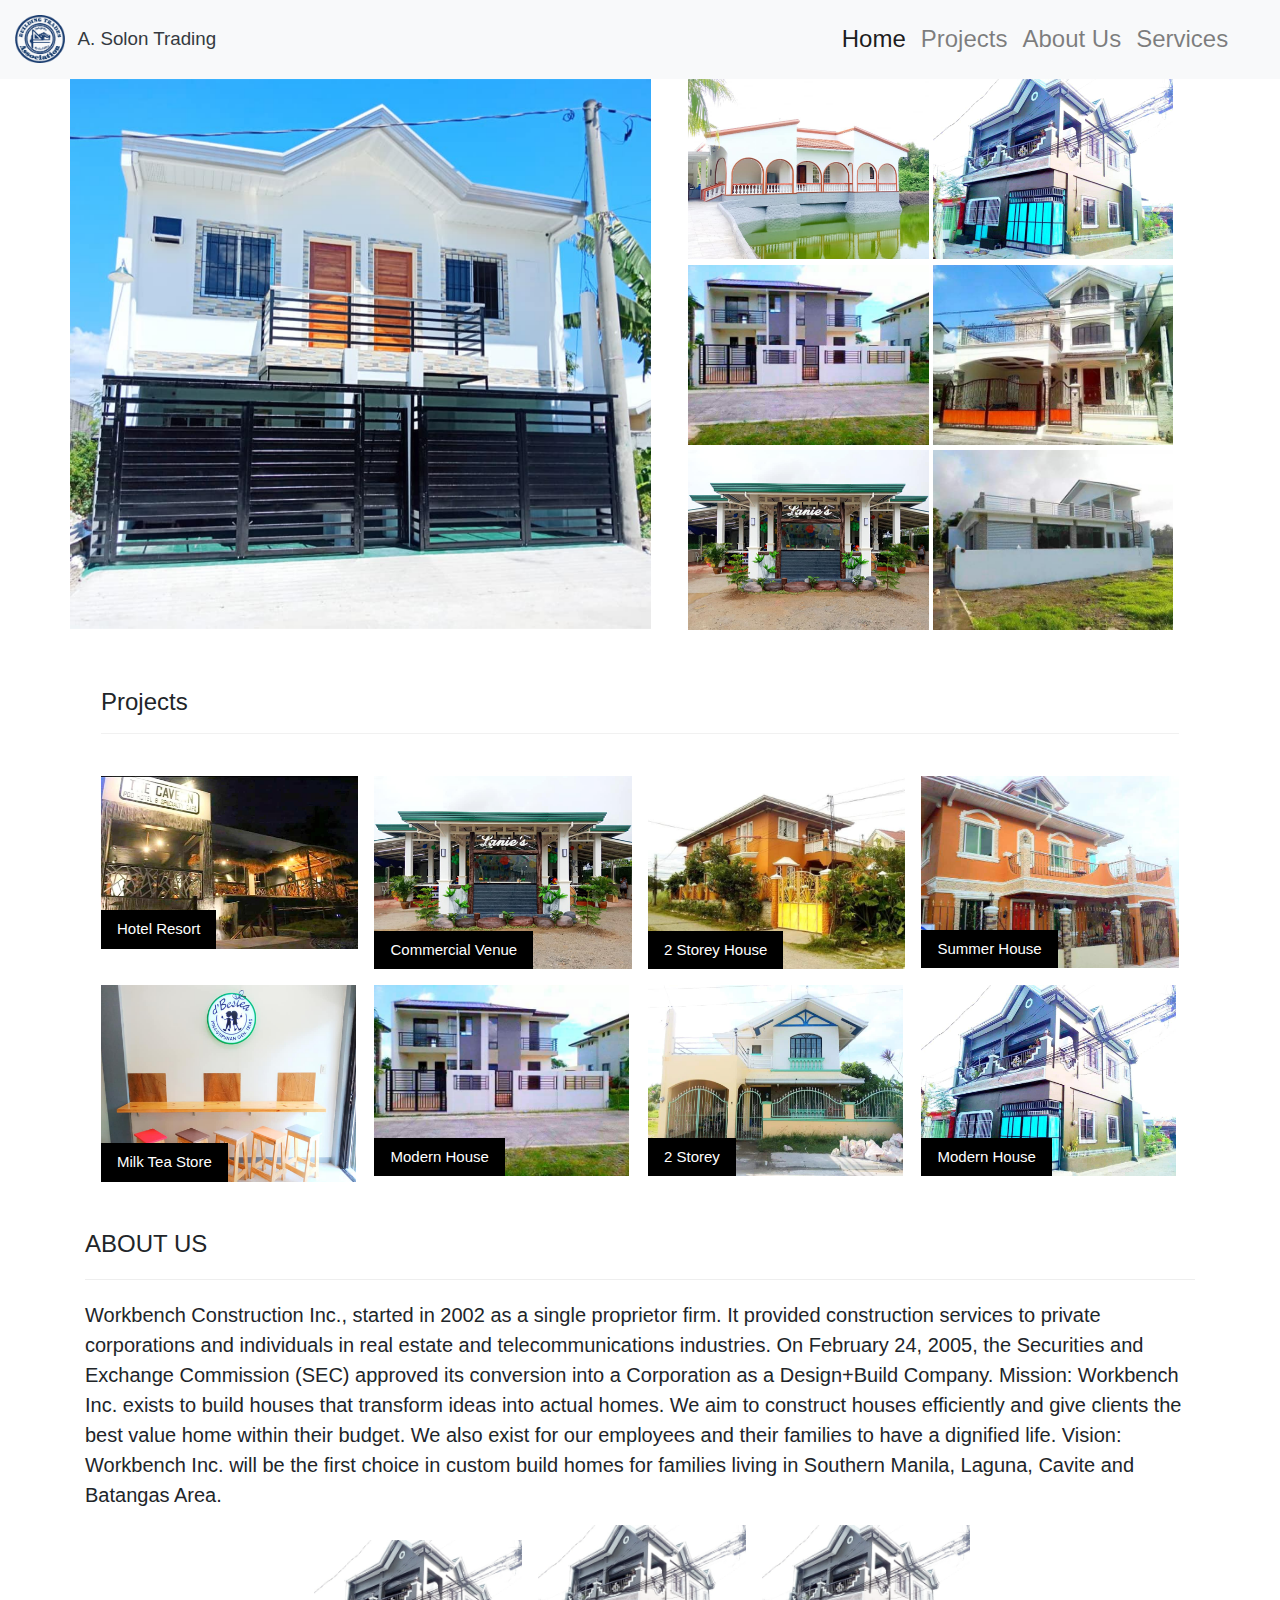
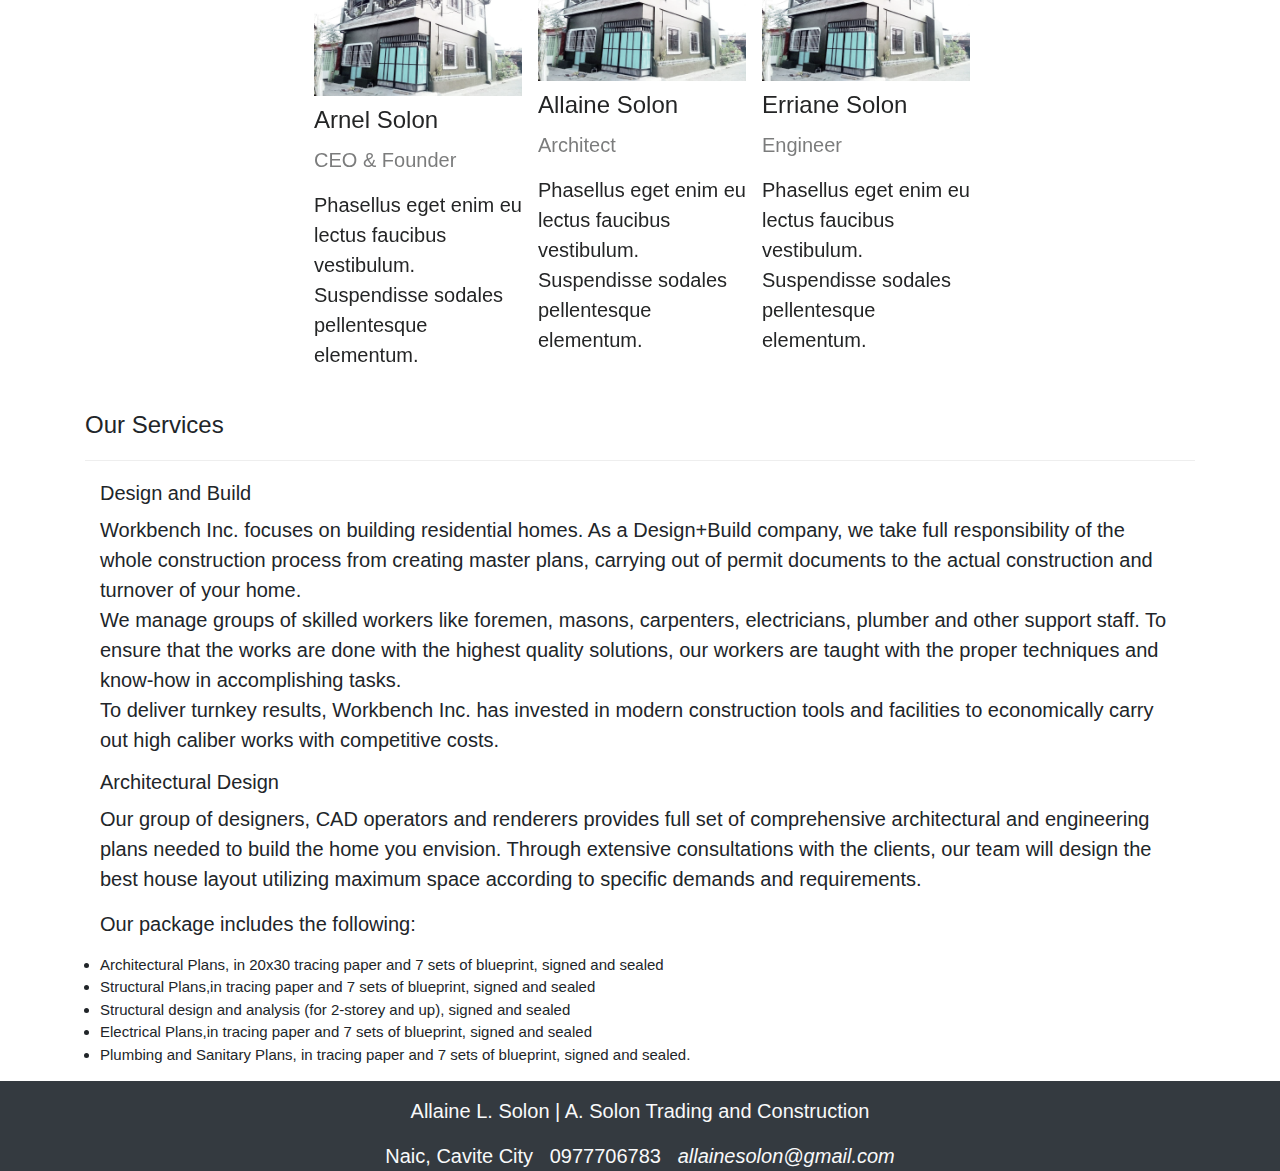
==== commit 9daed4de: "carousel with hoverable3" ====
--- a/home.html
+++ b/home.html
@@ -22,41 +22,43 @@
   </head>
  
 
-  <body class="bg-gradient-light animated fadeIn">
-    
-  	<nav class="navbar navbar-expand-lg navbar-light ">
+  <body class=" animated fadeIn">
+    <section id="home"></section>
+  	<nav class="navbar navbar-expand-lg navbar-light bg-light  sticky-top">
       <img  class="nav-icon img-home" src="./assets/images/sample_logo.png">
   <a class="navbar-brand text-dark" href="home.html">A. Solon Trading</a>
   <button class="navbar-toggler" type="button" data-toggle="collapse" data-target="#navbarSupportedContent" aria-controls="navbarSupportedContent" aria-expanded="false" aria-label="Toggle navigation">
     <span class="navbar-toggler-icon"></span>
   </button>
 
-  <div class="collapse navbar-collapse offset-lg-5" id="navbarSupportedContent">
-    <ul class="navbar-nav mr-auto">
-      <li class="nav-item active">
-        <a class="nav-link" href="home.html"><h3>Home</h3> <span class="sr-only">(current)</span></a>
-      </li>
-      <li class="nav-item">
-        <a class="nav-link" href="aboutus.html"><h3>About Us</h3></a>
-      </li>
-      <li class="nav-item dropdown">
-        <a class="nav-link dropdown-toggle" href="#" id="navbarDropdown" role="button" data-toggle="dropdown" aria-haspopup="true" aria-expanded="false">
-          Dropdown
-        </a>
-        <div class="dropdown-menu" aria-labelledby="navbarDropdown">
-          <a class="dropdown-item" href="#">Action</a>
-          <a class="dropdown-item" href="#">Another action</a>
-          <div class="dropdown-divider"></div>
-          <a class="dropdown-item" href="#">Something else here</a>
-        </div>
-      </li>
+  <div class="collapse navbar-collapse  " id="navbarSupportedContent">
+    <div class="offset-7" >
       
-    </ul>
+      <ul class="navbar-nav mr-auto ">
+        <li class="nav-item active">
+          <a class="nav-link" href="#home"><h3>Home</h3> <span class="sr-only">(current)</span></a>
+        </li>
+
+        <li class="nav-item">
+          <a class="nav-link" href="#projects"><h3>Projects</h3></a>
+        </li>
+        <li class="nav-item">
+          <a class="nav-link" href="#about"><h3>About Us</h3></a>
+        </li>
+
+         <li class="nav-item">
+          <a class="nav-link" href="#services"><h3>Services</h3></a>
+        </li>
+        
+        
+      </ul>
+
+    </div>
    
   </div>
 </nav>
 
-<div class="container" id="" >
+<div class="container"  >
   <div class="row " id="row" >
       
    <div class="main text-center " id="main" > 
@@ -133,7 +135,7 @@
   </div>
 
 	<!-- <h2 class="text-light text-center">Quality and Comfort is Our Priority</h2> -->
-    <div class="mt-3 mb-4">
+    <!-- <div class="mt-3 mb-4">
     	<h2 class="">A. Solon trading</h2>
 
     	<p class="">
@@ -148,7 +150,7 @@
     <br> 
     We are based in Naic, Cavite City, but our services extend in the South of Metro Manila, Laguna, Cavite and Batangas.</p>
 
-    </div>
+    </div> -->
 
 
 </div>
@@ -295,35 +297,37 @@
       </div>
     </div>
   </div> <!-- end of modal 3 -->
+
+    <section id="projects"></section>
 
   <div class="container" >
     <!-- Project Section -->
-  <div class="w3-container w3-padding-32" id="projects">
-    <h3 class="w3-border-bottom w3-border-light-grey w3-padding-16">Projects</h3>
+  <div class="w3-container w3-padding-32" >
+    <h3 class="w3-border-bottom w3-border-light-grey w3-padding-16" id="projects">Projects</h3>
   </div>
 
   <div class="w3-row-padding">
     <div class="w3-col l3 m6 w3-margin-bottom">
       <div class="w3-display-container">
+        <div class="w3-display-bottomleft w3-black w3-padding">Hotel Resort</div>
+        <img src="./assets/images/img12.jpg" alt="House" style="width:100%">
+      </div>
+    </div>
+    <div class="w3-col l3 m6 w3-margin-bottom">
+      <div class="w3-display-container">
+        <div class="w3-display-bottomleft w3-black w3-padding">Commercial Venue</div>
+        <img src="./assets/images/img11.jpg" alt="House" style="width:100%">
+      </div>
+    </div>
+    <div class="w3-col l3 m6 w3-margin-bottom">
+      <div class="w3-display-container">
+        <div class="w3-display-bottomleft w3-black w3-padding">2 Storey House</div>
+        <img src="./assets/images/img13.jpg" alt="House" style="width:100%">
+      </div>
+    </div>
+    <div class="w3-col l3 m6 w3-margin-bottom">
+      <div class="w3-display-container">
         <div class="w3-display-bottomleft w3-black w3-padding">Summer House</div>
-        <img src="./assets/images/img12.jpg" alt="House" style="width:100%">
-      </div>
-    </div>
-    <div class="w3-col l3 m6 w3-margin-bottom">
-      <div class="w3-display-container">
-        <div class="w3-display-bottomleft w3-black w3-padding">Brick House</div>
-        <img src="./assets/images/img11.jpg" alt="House" style="width:100%">
-      </div>
-    </div>
-    <div class="w3-col l3 m6 w3-margin-bottom">
-      <div class="w3-display-container">
-        <div class="w3-display-bottomleft w3-black w3-padding">Renovated</div>
-        <img src="./assets/images/img13.jpg" alt="House" style="width:100%">
-      </div>
-    </div>
-    <div class="w3-col l3 m6 w3-margin-bottom">
-      <div class="w3-display-container">
-        <div class="w3-display-bottomleft w3-black w3-padding">Barn House</div>
         <img src="./assets/images/img14.jpg" alt="House" style="width:100%">
       </div>
     </div>
@@ -332,36 +336,37 @@
   <div class="w3-row-padding">
     <div class="w3-col l3 m6 w3-margin-bottom">
       <div class="w3-display-container">
-        <div class="w3-display-bottomleft w3-black w3-padding">Summer House</div>
-        <img src="./assets/images/img1.jpg" alt="House" style="width:99%">
-      </div>
-    </div>
-    <div class="w3-col l3 m6 w3-margin-bottom">
-      <div class="w3-display-container">
-        <div class="w3-display-bottomleft w3-black w3-padding">Brick House</div>
+        <div class="w3-display-bottomleft w3-black w3-padding">Milk Tea Store</div>
+        <img src="./assets/images/store3.jpg" alt="House" style="width:99%">
+      </div>
+    </div>
+    <div class="w3-col l3 m6 w3-margin-bottom">
+      <div class="w3-display-container">
+        <div class="w3-display-bottomleft w3-black w3-padding">Modern House</div>
         <img src="./assets/images/img5.jpg" alt="House" style="width:99%">
       </div>
     </div>
-    <div class="w3-col l3 m6 w3-margin-bottom">
-      <div class="w3-display-container">
-        <div class="w3-display-bottomleft w3-black w3-padding">Renovated</div>
-        <img src="./assets/images/img14.jpg" alt="House" style="width:99%">
-      </div>
-    </div>
-    <div class="w3-col l3 m6 w3-margin-bottom">
-      <div class="w3-display-container">
-        <div class="w3-display-bottomleft w3-black w3-padding">Barn House</div>
+    <div class="w3-col l3 m12 w3-margin-bottom">
+      <div class="w3-display-container">
+        <div class="w3-display-bottomleft w3-black w3-padding">2 Storey</div>
+        <img src="./assets/images/img7.jpg" alt="House" style="width:99%">
+      </div>
+    </div>
+    <div class="w3-col l3 m12 w3-margin-bottom">
+      <div class="w3-display-container">
+        <div class="w3-display-bottomleft w3-black w3-padding">Modern House</div>
         <img src="./assets/images/img3.jpg" alt="House" style="width:99%">
       </div>
     </div>
-  </div>
-
-
-
-    <br>
-    <br>
-            <h3> ABOUT US </h3>
-             <hr>
+    
+  </div>
+
+
+
+    <section id="about"></section>
+    <br>
+       <h3 > ABOUT US </h3>
+        <hr>
     <div class="row " >
       <!-- <div class="col " id="aboutpicdiv" >
           <img id="aboutpic" src="./assets/images/img3.jpg">       
@@ -382,40 +387,38 @@
 
       </div>
 
-      <div class=" w3-row-padding w3-grayscale">
-    <div class="  w3-col l3 m6 w3-margin-bottom">
+      <div class=" w3-row-padding w3-grayscale " id="border">
+    <div class=" mt-3 w3-col l3 m6 w3-margin-bottom ">
       <img src="./assets/images/img3.jpg" alt="John" style="width:100%">
       <h3>Arnel Solon</h3>
       <p class="w3-opacity">CEO & Founder</p>
       <p>Phasellus eget enim eu lectus faucibus vestibulum. Suspendisse sodales pellentesque elementum.</p>
-      <p><button class="w3-button w3-light-grey w3-block">Contact</button></p>
+      <!-- <p><button class="w3-button w3-light-grey w3-block">Contact</button></p> -->
     </div>
     <div class="w3-col l3 m6 w3-margin-bottom">
       <img src="./assets/images/img3.jpg" alt="Jane" style="width:100%">
       <h3>Allaine Solon</h3>
       <p class="w3-opacity">Architect</p>
       <p>Phasellus eget enim eu lectus faucibus vestibulum. Suspendisse sodales pellentesque elementum.</p>
-      <p><button class="w3-button w3-light-grey w3-block">Contact</button></p>
+      <!-- <p><button class="w3-button w3-light-grey w3-block">Contact</button></p> -->
     </div>
     <div class="w3-col l3 m6 w3-margin-bottom">
       <img src="./assets/images/img3.jpg" alt="Mike" style="width:100%">
       <h3>Erriane Solon</h3>
       <p class="w3-opacity">Engineer</p>
       <p>Phasellus eget enim eu lectus faucibus vestibulum. Suspendisse sodales pellentesque elementum.</p>
-      <p><button class="w3-button w3-light-grey w3-block">Contact</button></p>
-    </div>
-    
-  </div>
-
-
-
-    </div>
-
-
-  </div>
+      <!-- <p><button class="w3-button w3-light-grey w3-block">Contact</button></p> -->
+    </div>
+    
+  </div>
+
+
+
+    </div>
+
 
    <!-- Contact Section -->
-  <div class="w3-container w3-padding-32" id="contact">
+  <!-- <div class="w3-container w3-padding-32" id="contact">
     <h3 class="w3-border-bottom w3-border-light-grey w3-padding-16">Contact</h3>
     <p>Lets get in touch</p>
     <form action="/action_page.php" target="_blank">
@@ -427,7 +430,40 @@
         <i class="fa fa-paper-plane"></i> SEND MESSAGE
       </button>
     </form>
-  </div>
+  </div> -->
+  <h3 id="services">Our Services</h3>
+  <hr>
+  <div class=" container-fluid ">
+    <h4>Design and Build</h4>
+
+    <p>Workbench Inc. focuses on building residential homes. As a Design+Build company, we take full responsibility of the whole construction process from creating master plans, carrying out of permit documents to the actual construction and turnover of your home.
+    <br>
+    We manage groups of skilled workers like foremen, masons, carpenters, electricians, plumber and other support staff. To ensure that the works are done with the highest quality solutions, our workers are taught with the proper techniques and know-how in accomplishing tasks.
+    <br>
+    To deliver turnkey results, Workbench Inc. has invested in modern construction tools and facilities to economically carry out high caliber works with competitive costs.</p>
+
+    <h4>Architectural Design </h4>
+
+    <p>Our group of designers, CAD operators and renderers provides full set of comprehensive architectural and engineering plans needed to build the home you envision.  Through extensive consultations with the clients, our team will design the best house layout utilizing maximum space according to specific demands and requirements.
+    </p>
+    <p>Our package includes the following: </p>
+
+    <ul>
+        <li>
+            Architectural Plans, in 20x30 tracing paper and 7 sets of blueprint, signed and sealed
+        </li>
+        <li>Structural Plans,in tracing paper and 7 sets of blueprint, signed and sealed</li>
+        <li>Structural design and analysis (for 2-storey and up), signed and sealed</li>
+        <li>Electrical Plans,in tracing paper and 7 sets of blueprint, signed and sealed</li>
+        <li>Plumbing and Sanitary Plans, in tracing paper and 7 sets of blueprint, signed and sealed.</li>
+
+
+    </ul>
+
+  </div>
+
+  </div>
+
 
 
 
--- a/assets/index.css
+++ b/assets/index.css
@@ -32,7 +32,8 @@
 }/*End landing*/
 
 #border{
-	border: 5px solid red;
+	/*border: 5px solid red;*/
+	margin-left: 20%
 
 }
 
@@ -173,7 +174,9 @@
 
 	}
 
-
+	#border{
+		margin-left: 0%;
+	}
 
 }
 
@@ -203,6 +206,10 @@
 
 	}
 
+	#border{
+		margin-left: 0%;
+	}
+
 }
 
 /*desktop view*/
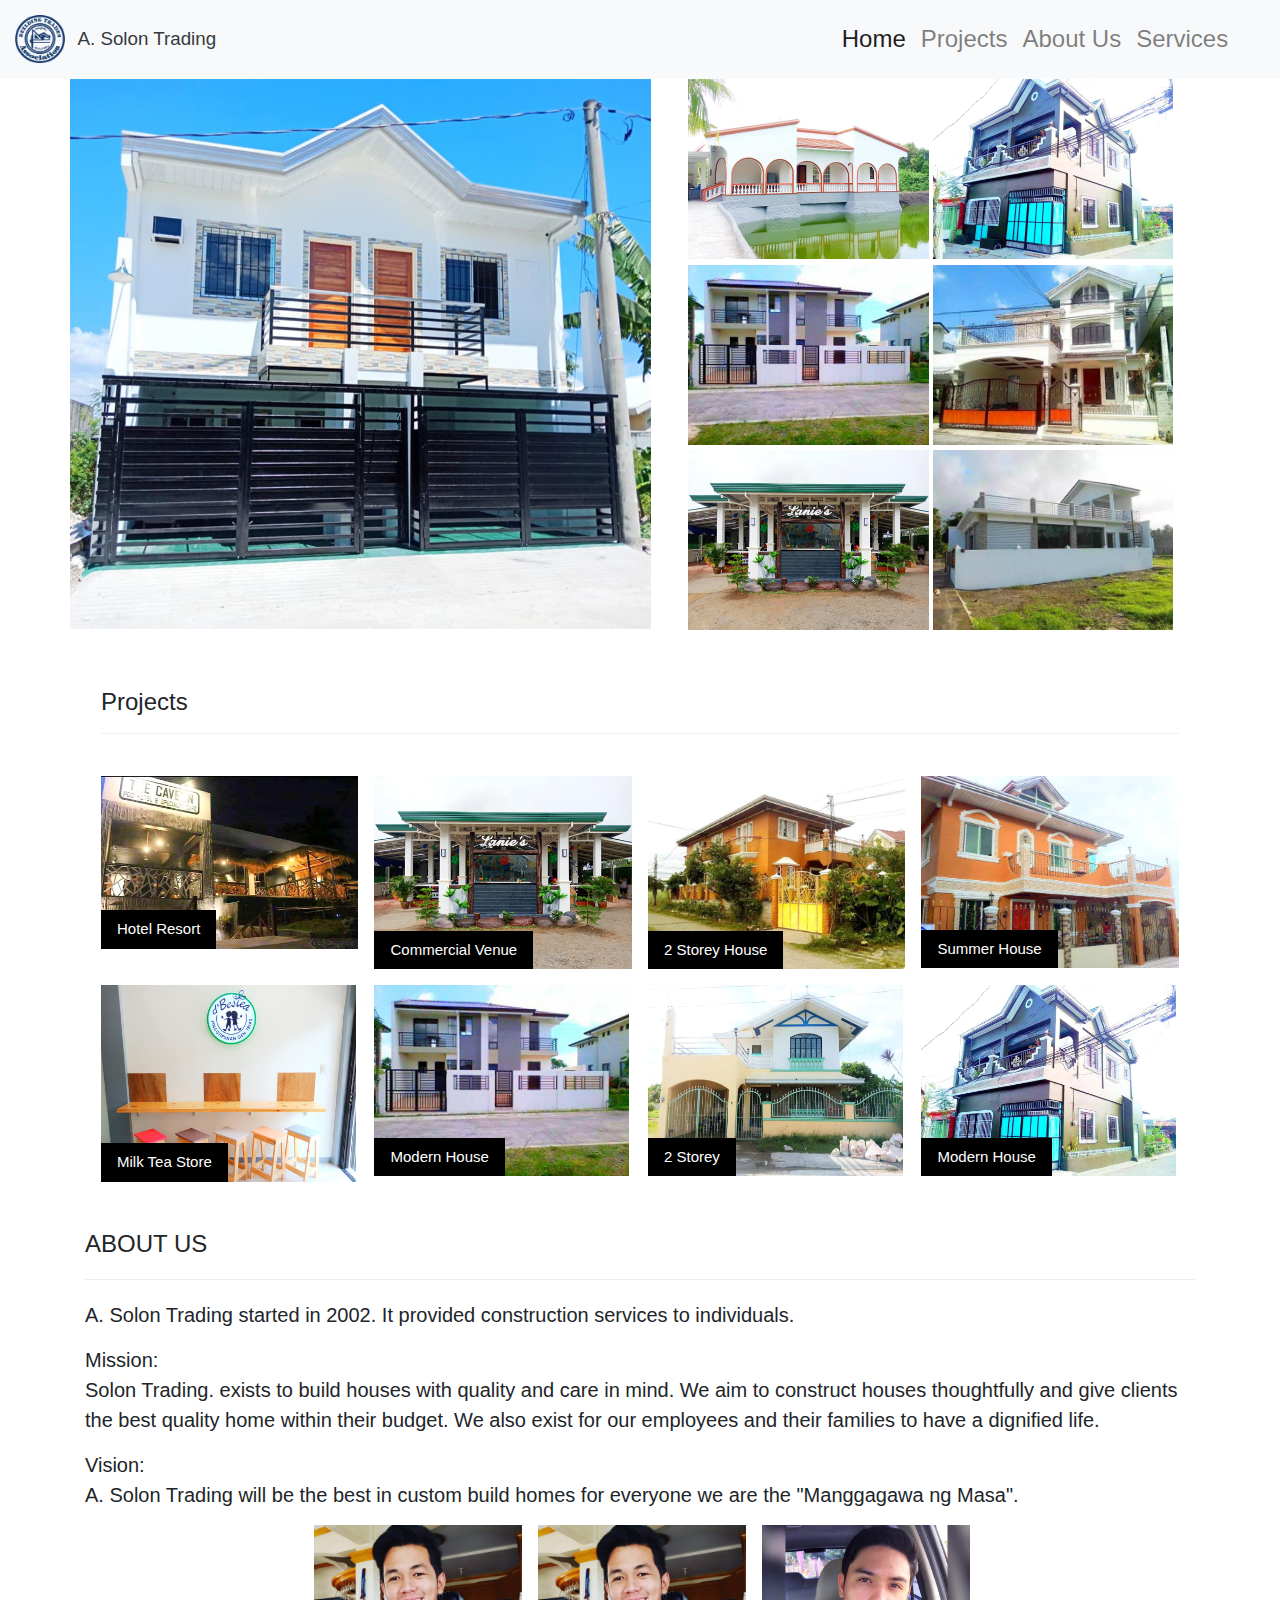
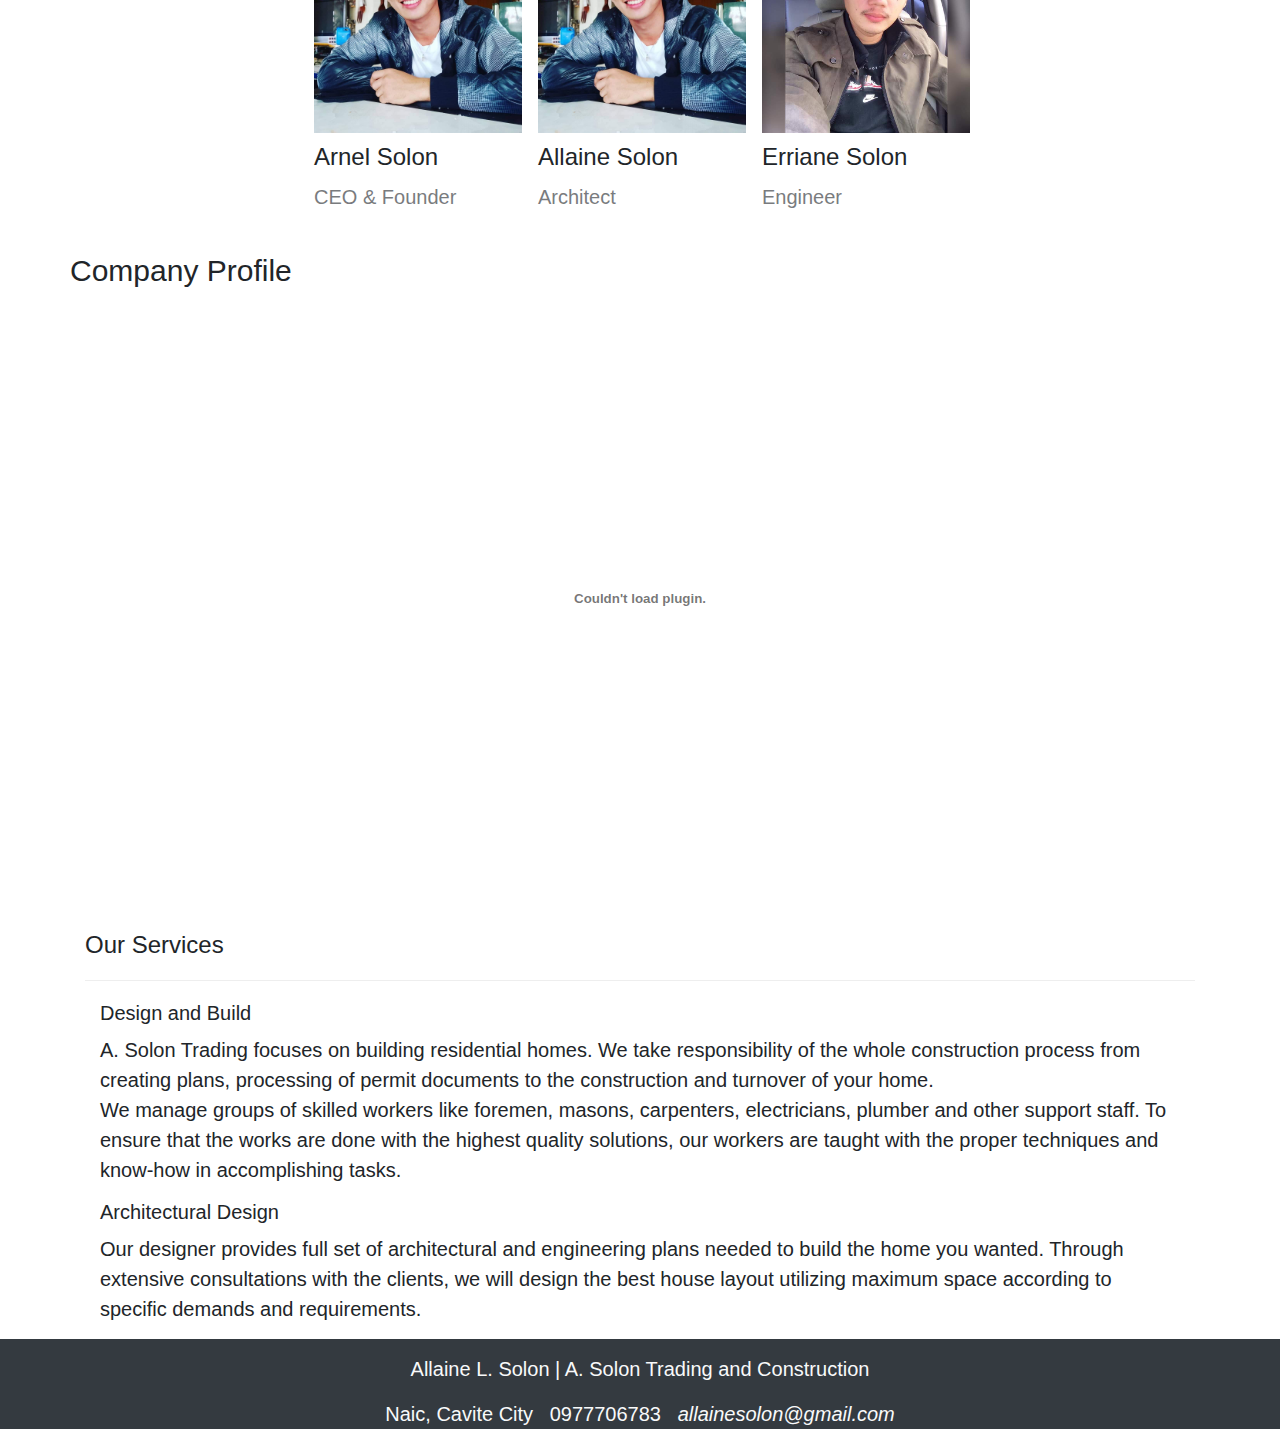
==== commit 92311d65: "final" ====
--- a/home.html
+++ b/home.html
@@ -377,42 +377,51 @@
                 
             <p>
   
-            Workbench Construction Inc., started in 2002 as a single proprietor firm. It provided construction services to private corporations and individuals in real estate and telecommunications industries. On February 24, 2005, the Securities and Exchange Commission (SEC) approved its conversion into a Corporation as a Design+Build Company.
-            Mission:
-
-            Workbench Inc. exists to build houses that transform ideas into actual homes. We aim to construct houses efficiently and give clients the best value home within their budget.  We also exist for our employees and their families to have a dignified life.
-            Vision:
-            Workbench Inc. will be the first choice in custom build homes for families living in Southern Manila, Laguna, Cavite and Batangas Area.
+           A. Solon Trading started in 2002. It provided construction services to individuals.
+          
             </p>
 
-      </div>
-
-      <div class=" w3-row-padding w3-grayscale " id="border">
-    <div class=" mt-3 w3-col l3 m6 w3-margin-bottom ">
-      <img src="./assets/images/img3.jpg" alt="John" style="width:100%">
+            <p>
+             Mission: <br>  
+            Solon Trading. exists to build houses with quality and care in mind. We aim to construct houses thoughtfully and give clients the best quality home within their budget.  We also exist for our employees and their families to have a dignified life.
+
+            </p>  
+            
+            <p>
+              
+            Vision: <br>
+            A. Solon Trading will be the best in custom build homes for everyone we are the "Manggagawa ng Masa".
+
+            </p>
+
+      </div>
+      <br>
+      <div class=" w3-row-padding " id="border">
+    <div class="  w3-col l3 m6 w3-margin-bottom ">
+      <img src="./assets/images/allaine.jpeg" alt="Arnel Solon" style="width:100%">
       <h3>Arnel Solon</h3>
       <p class="w3-opacity">CEO & Founder</p>
-      <p>Phasellus eget enim eu lectus faucibus vestibulum. Suspendisse sodales pellentesque elementum.</p>
+     <!--  <p>Phasellus eget enim eu lectus faucibus vestibulum. Suspendisse sodales pellentesque elementum.</p> -->
       <!-- <p><button class="w3-button w3-light-grey w3-block">Contact</button></p> -->
     </div>
     <div class="w3-col l3 m6 w3-margin-bottom">
-      <img src="./assets/images/img3.jpg" alt="Jane" style="width:100%">
+      <img src="./assets/images/allaine.jpeg" alt="allaine solon" style="width:100%">
       <h3>Allaine Solon</h3>
       <p class="w3-opacity">Architect</p>
-      <p>Phasellus eget enim eu lectus faucibus vestibulum. Suspendisse sodales pellentesque elementum.</p>
+      <!-- <p>Phasellus eget enim eu lectus faucibus vestibulum. Suspendisse sodales pellentesque elementum.</p> -->
       <!-- <p><button class="w3-button w3-light-grey w3-block">Contact</button></p> -->
     </div>
     <div class="w3-col l3 m6 w3-margin-bottom">
-      <img src="./assets/images/img3.jpg" alt="Mike" style="width:100%">
+      <img src="./assets/images/erriane.jpg" alt="Erriane Solon" style="width:100%">
       <h3>Erriane Solon</h3>
       <p class="w3-opacity">Engineer</p>
-      <p>Phasellus eget enim eu lectus faucibus vestibulum. Suspendisse sodales pellentesque elementum.</p>
+      <!-- <p>Phasellus eget enim eu lectus faucibus vestibulum. Suspendisse sodales pellentesque elementum.</p> -->
       <!-- <p><button class="w3-button w3-light-grey w3-block">Contact</button></p> -->
     </div>
     
   </div>
-
-
+      <h2 class=" text-center"> Company Profile</h2>
+  <embed src="./assets/files/companyProfile.pdf" type="application/pdf" width="100%" height="600px" />
 
     </div>
 
@@ -431,43 +440,32 @@
       </button>
     </form>
   </div> -->
+  <br>
   <h3 id="services">Our Services</h3>
   <hr>
   <div class=" container-fluid ">
     <h4>Design and Build</h4>
 
-    <p>Workbench Inc. focuses on building residential homes. As a Design+Build company, we take full responsibility of the whole construction process from creating master plans, carrying out of permit documents to the actual construction and turnover of your home.
+    <p>A. Solon Trading focuses on building residential homes. We take responsibility of the whole construction process from creating plans, processing of permit documents to the construction and turnover of your home.
     <br>
     We manage groups of skilled workers like foremen, masons, carpenters, electricians, plumber and other support staff. To ensure that the works are done with the highest quality solutions, our workers are taught with the proper techniques and know-how in accomplishing tasks.
     <br>
-    To deliver turnkey results, Workbench Inc. has invested in modern construction tools and facilities to economically carry out high caliber works with competitive costs.</p>
+    </p>
 
     <h4>Architectural Design </h4>
 
-    <p>Our group of designers, CAD operators and renderers provides full set of comprehensive architectural and engineering plans needed to build the home you envision.  Through extensive consultations with the clients, our team will design the best house layout utilizing maximum space according to specific demands and requirements.
+    <p>Our designer provides full set of architectural and engineering plans needed to build the home you wanted. Through extensive consultations with the clients, we will design the best house layout utilizing maximum space according to specific demands and requirements.
     </p>
-    <p>Our package includes the following: </p>
-
-    <ul>
-        <li>
-            Architectural Plans, in 20x30 tracing paper and 7 sets of blueprint, signed and sealed
-        </li>
-        <li>Structural Plans,in tracing paper and 7 sets of blueprint, signed and sealed</li>
-        <li>Structural design and analysis (for 2-storey and up), signed and sealed</li>
-        <li>Electrical Plans,in tracing paper and 7 sets of blueprint, signed and sealed</li>
-        <li>Plumbing and Sanitary Plans, in tracing paper and 7 sets of blueprint, signed and sealed.</li>
-
-
-    </ul>
-
-  </div>
-
-  </div>
-
-
-
-
-    <footer class="bg-dark text-light">
+    
+
+  </div>
+
+  </div>
+
+
+
+
+    <footer class=" mt-3 bg-dark text-light">
   
       <p  class="text-center p-3 mb-0">
       Allaine L. Solon | A. Solon Trading and Construction  </p>
--- a/assets/index.css
+++ b/assets/index.css
@@ -186,7 +186,7 @@
 		margin: 0 auto;
 		width: 100%;
 		display: block;
-		border: 2px solid green;
+		/*border: 2px solid green;*/
 	}
 
 	.main{
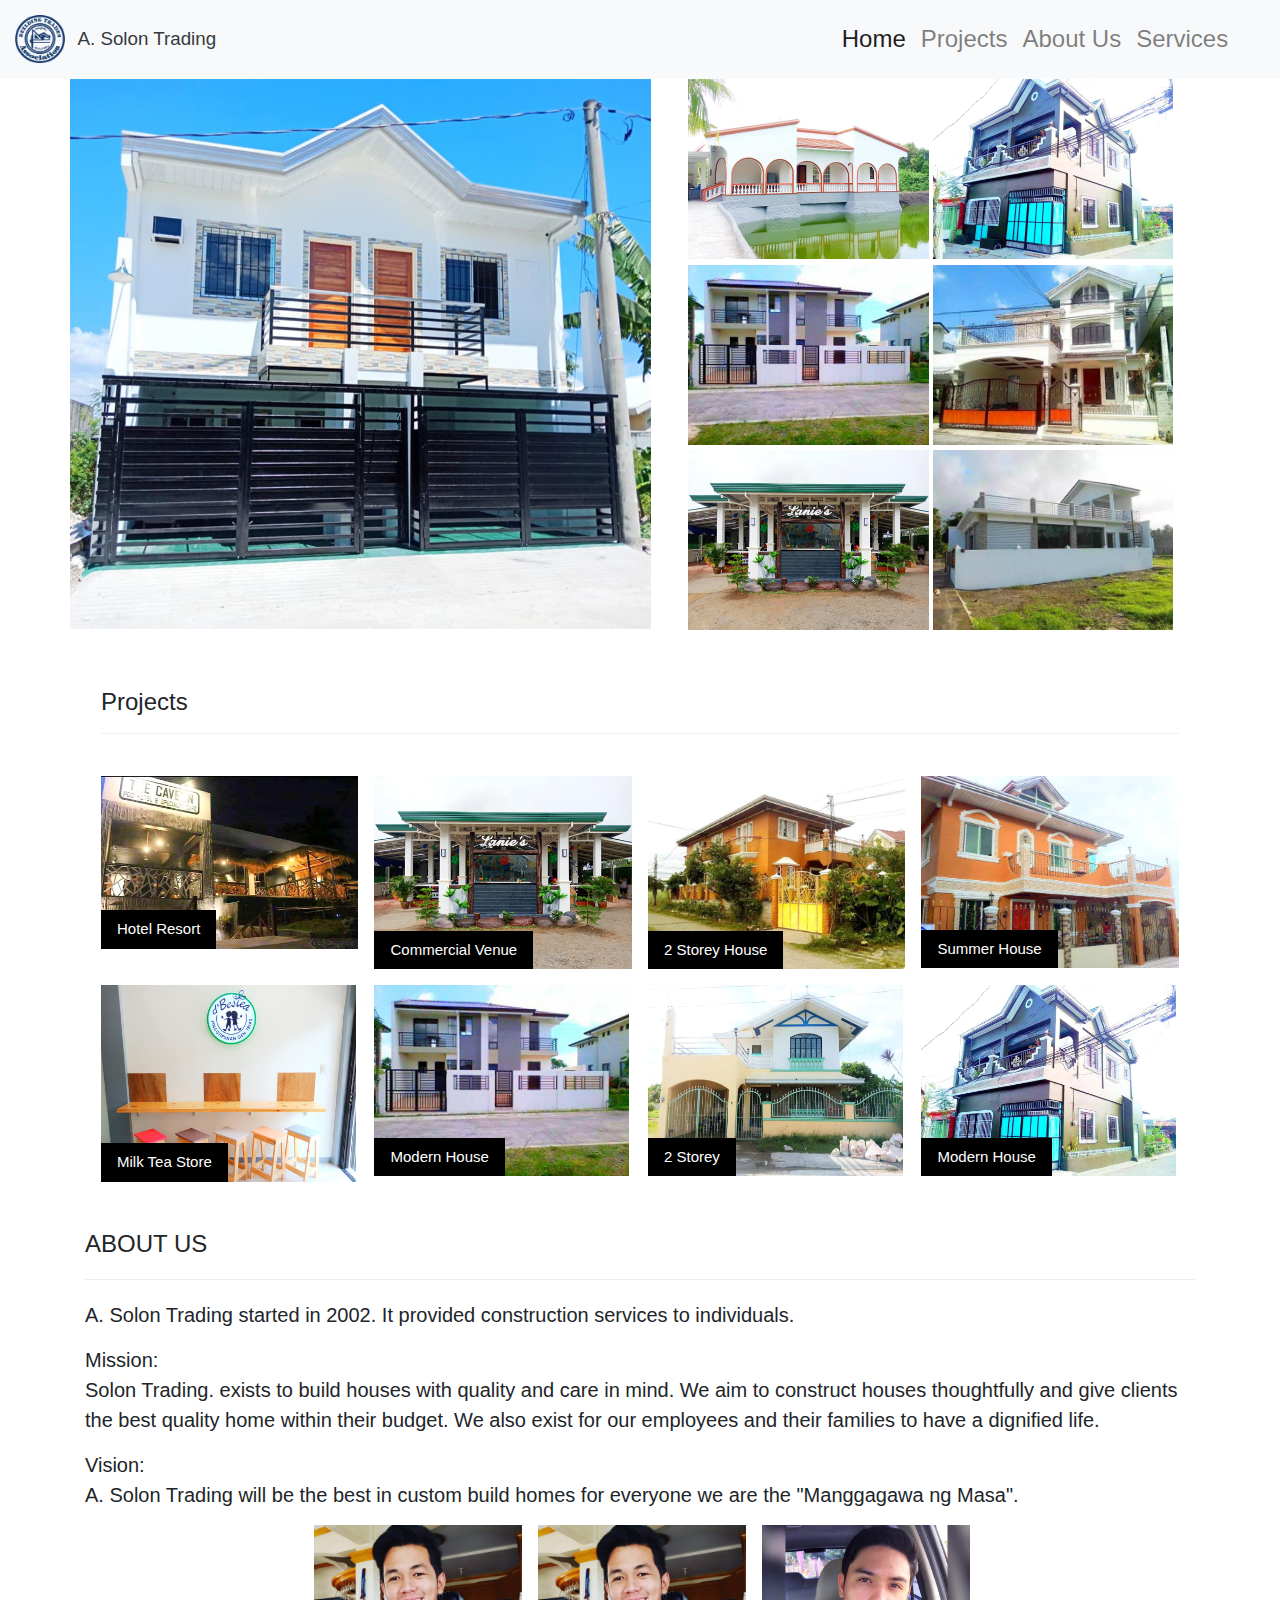
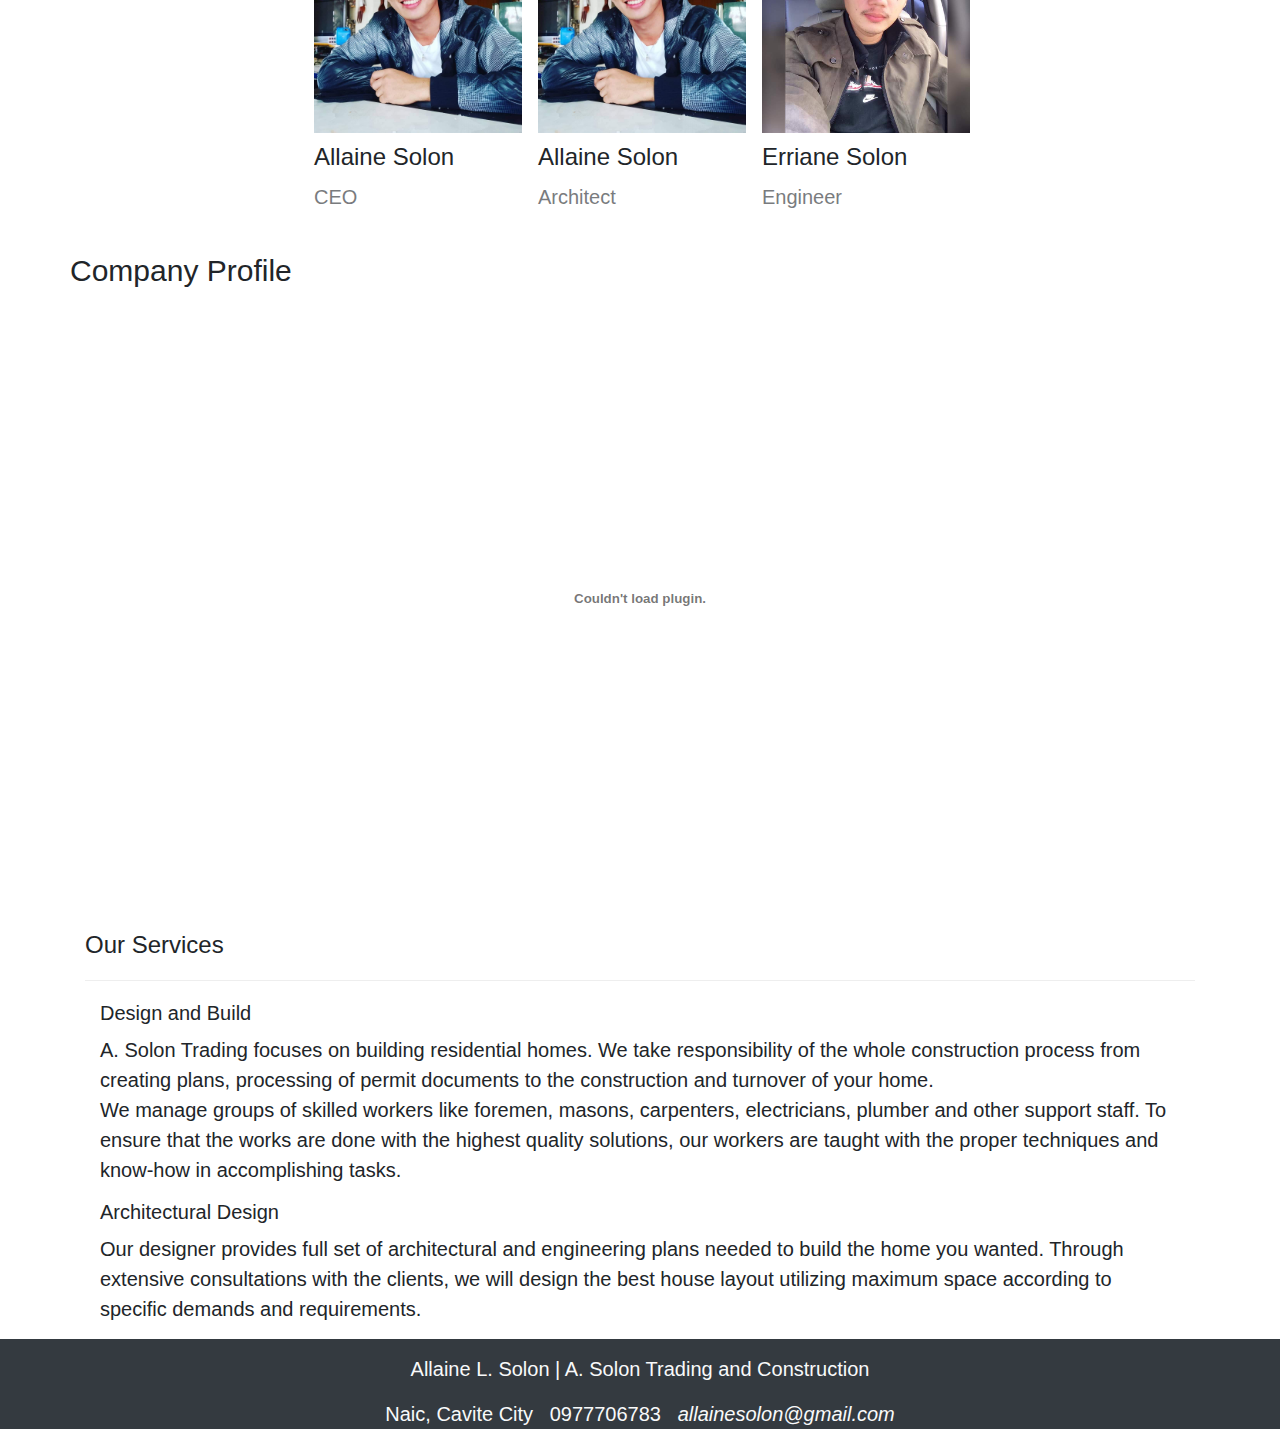
==== commit fdcafead: "final" ====
--- a/home.html
+++ b/home.html
@@ -399,8 +399,8 @@
       <div class=" w3-row-padding " id="border">
     <div class="  w3-col l3 m6 w3-margin-bottom ">
       <img src="./assets/images/allaine.jpeg" alt="Arnel Solon" style="width:100%">
-      <h3>Arnel Solon</h3>
-      <p class="w3-opacity">CEO & Founder</p>
+      <h3>Allaine Solon</h3>
+      <p class="w3-opacity">CEO</p>
      <!--  <p>Phasellus eget enim eu lectus faucibus vestibulum. Suspendisse sodales pellentesque elementum.</p> -->
       <!-- <p><button class="w3-button w3-light-grey w3-block">Contact</button></p> -->
     </div>
